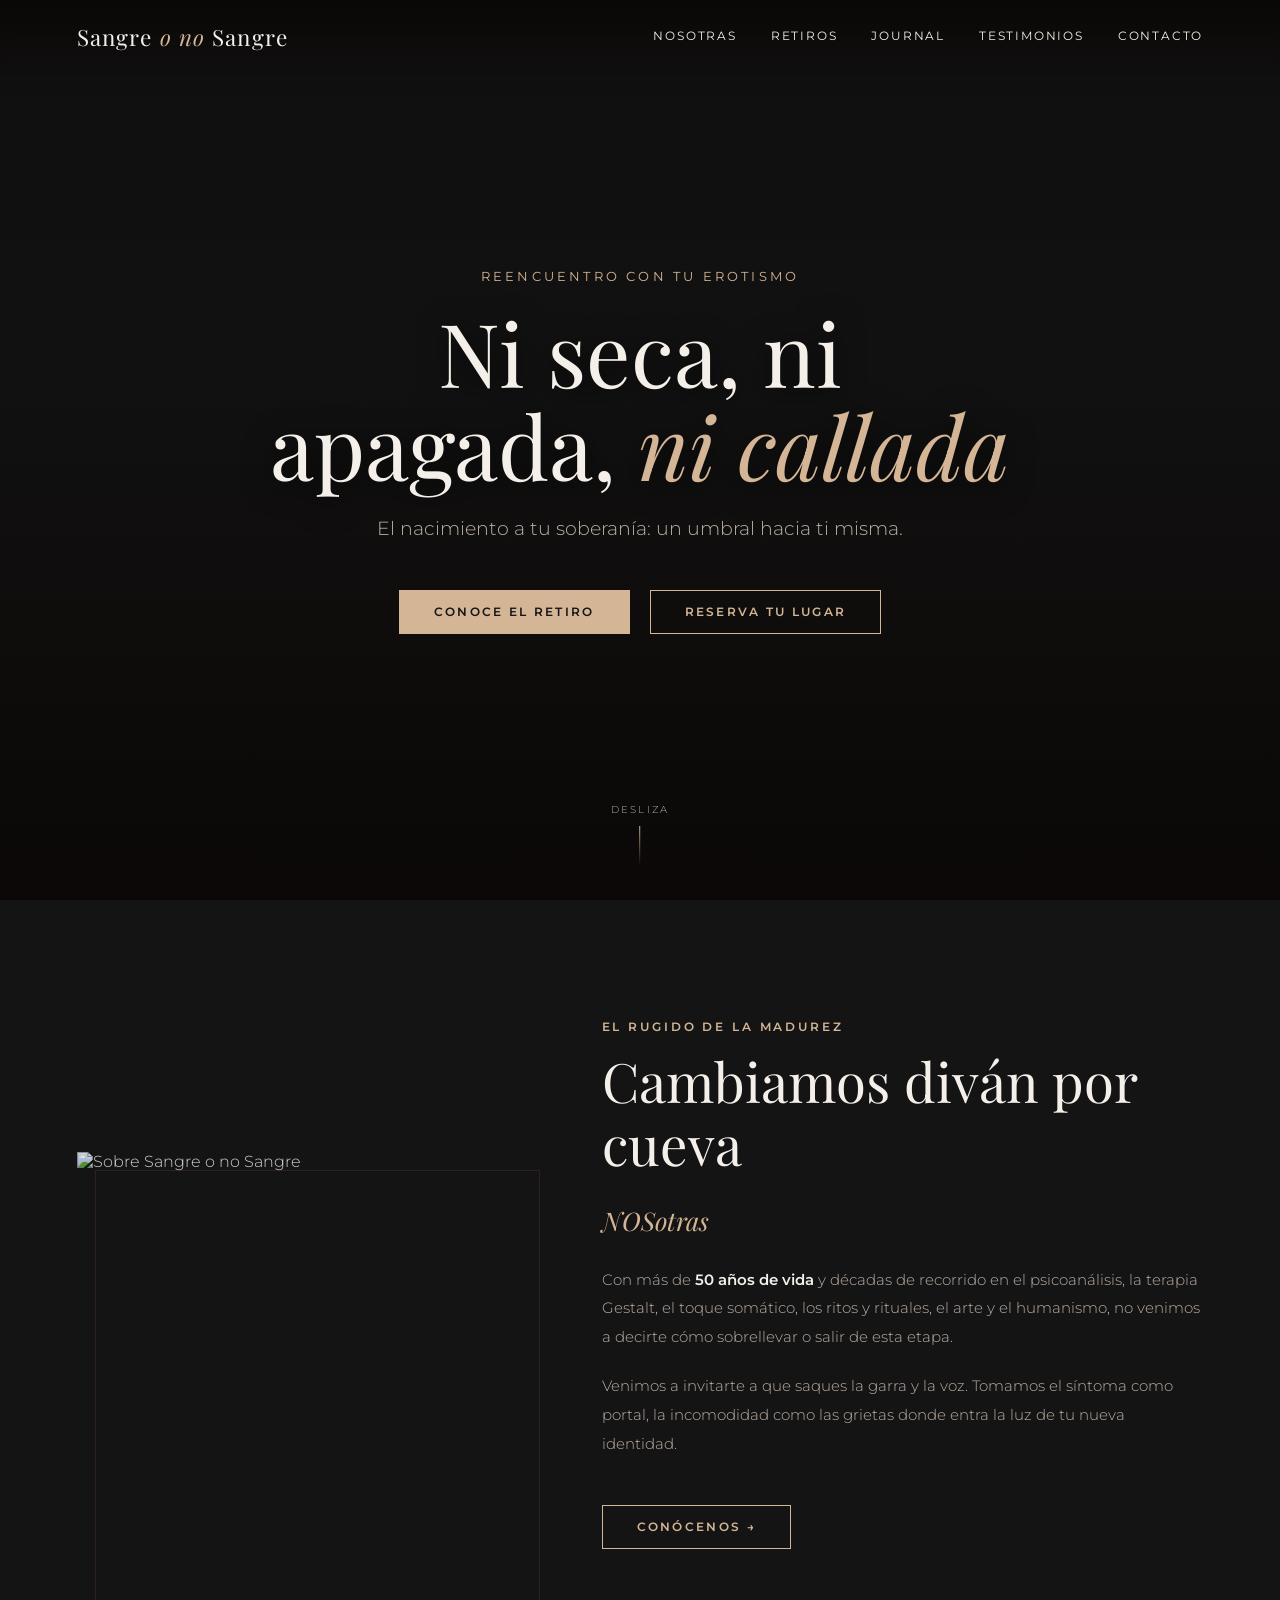
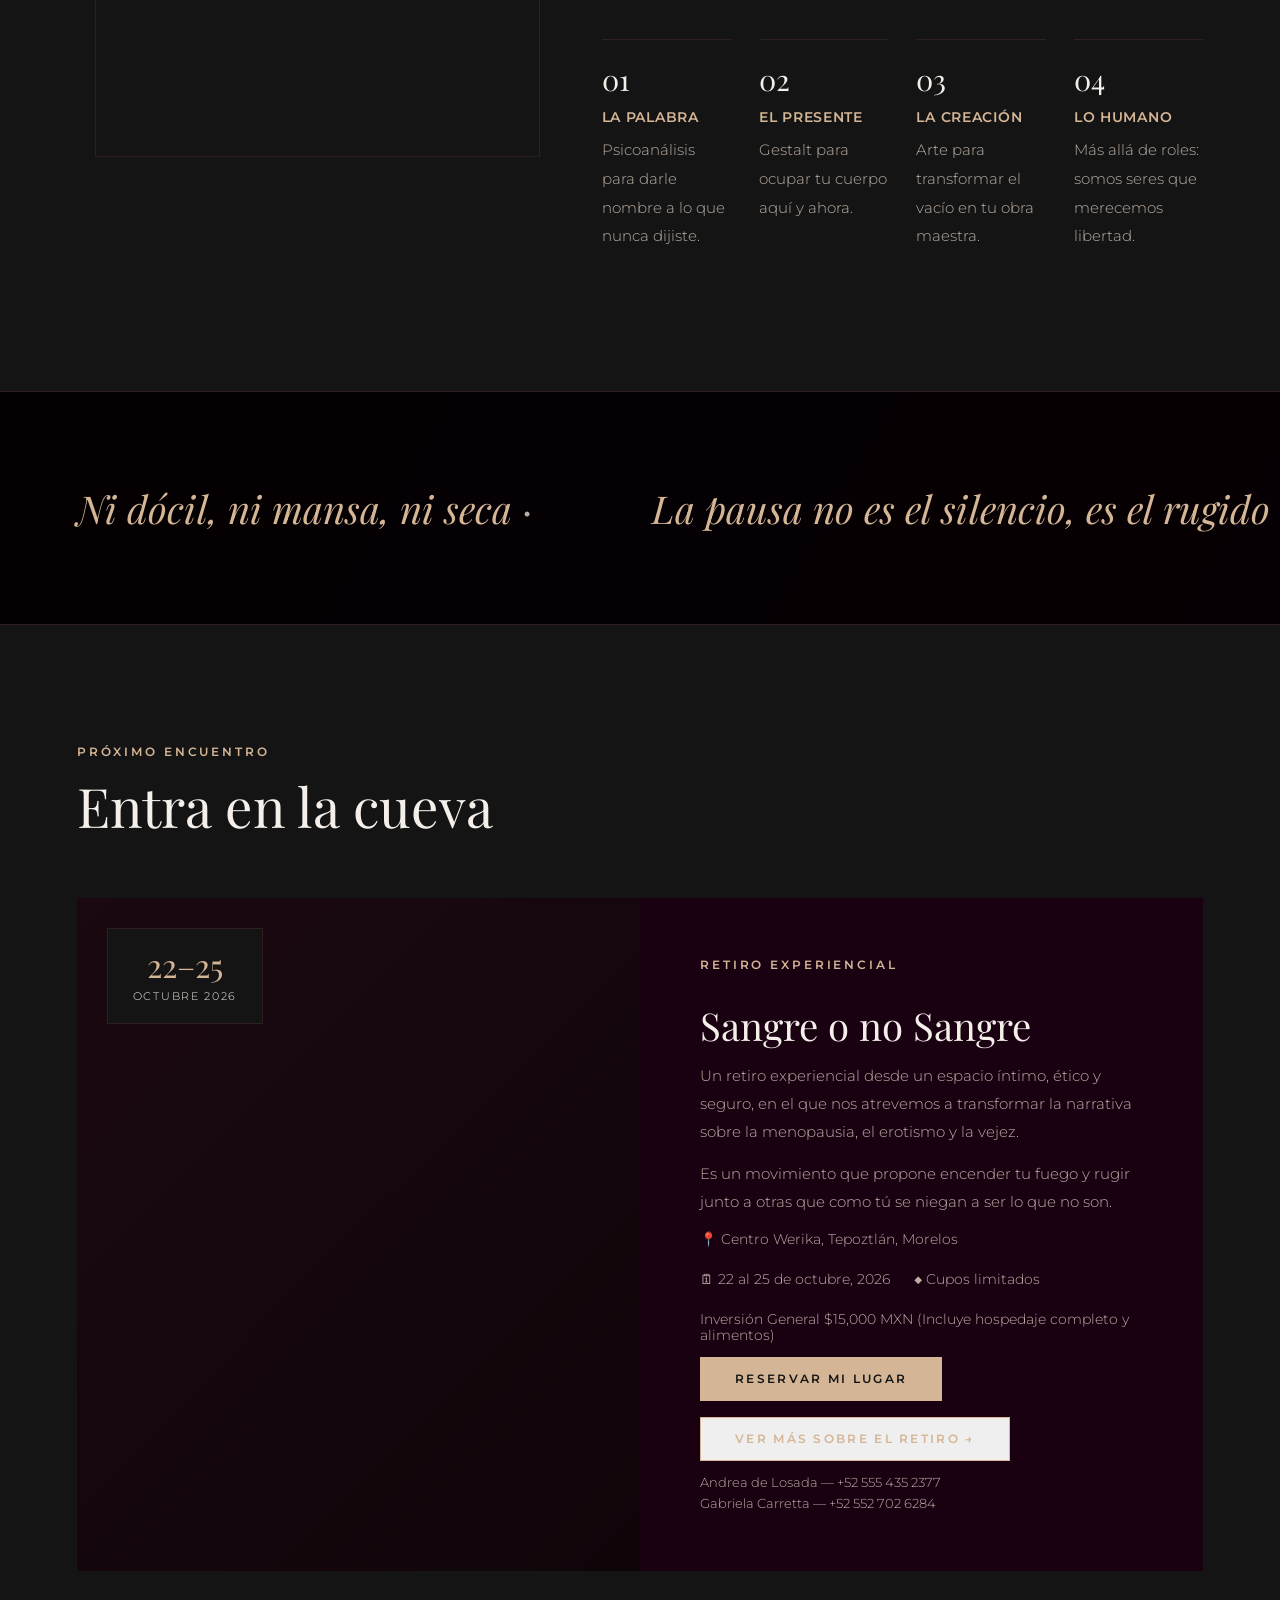
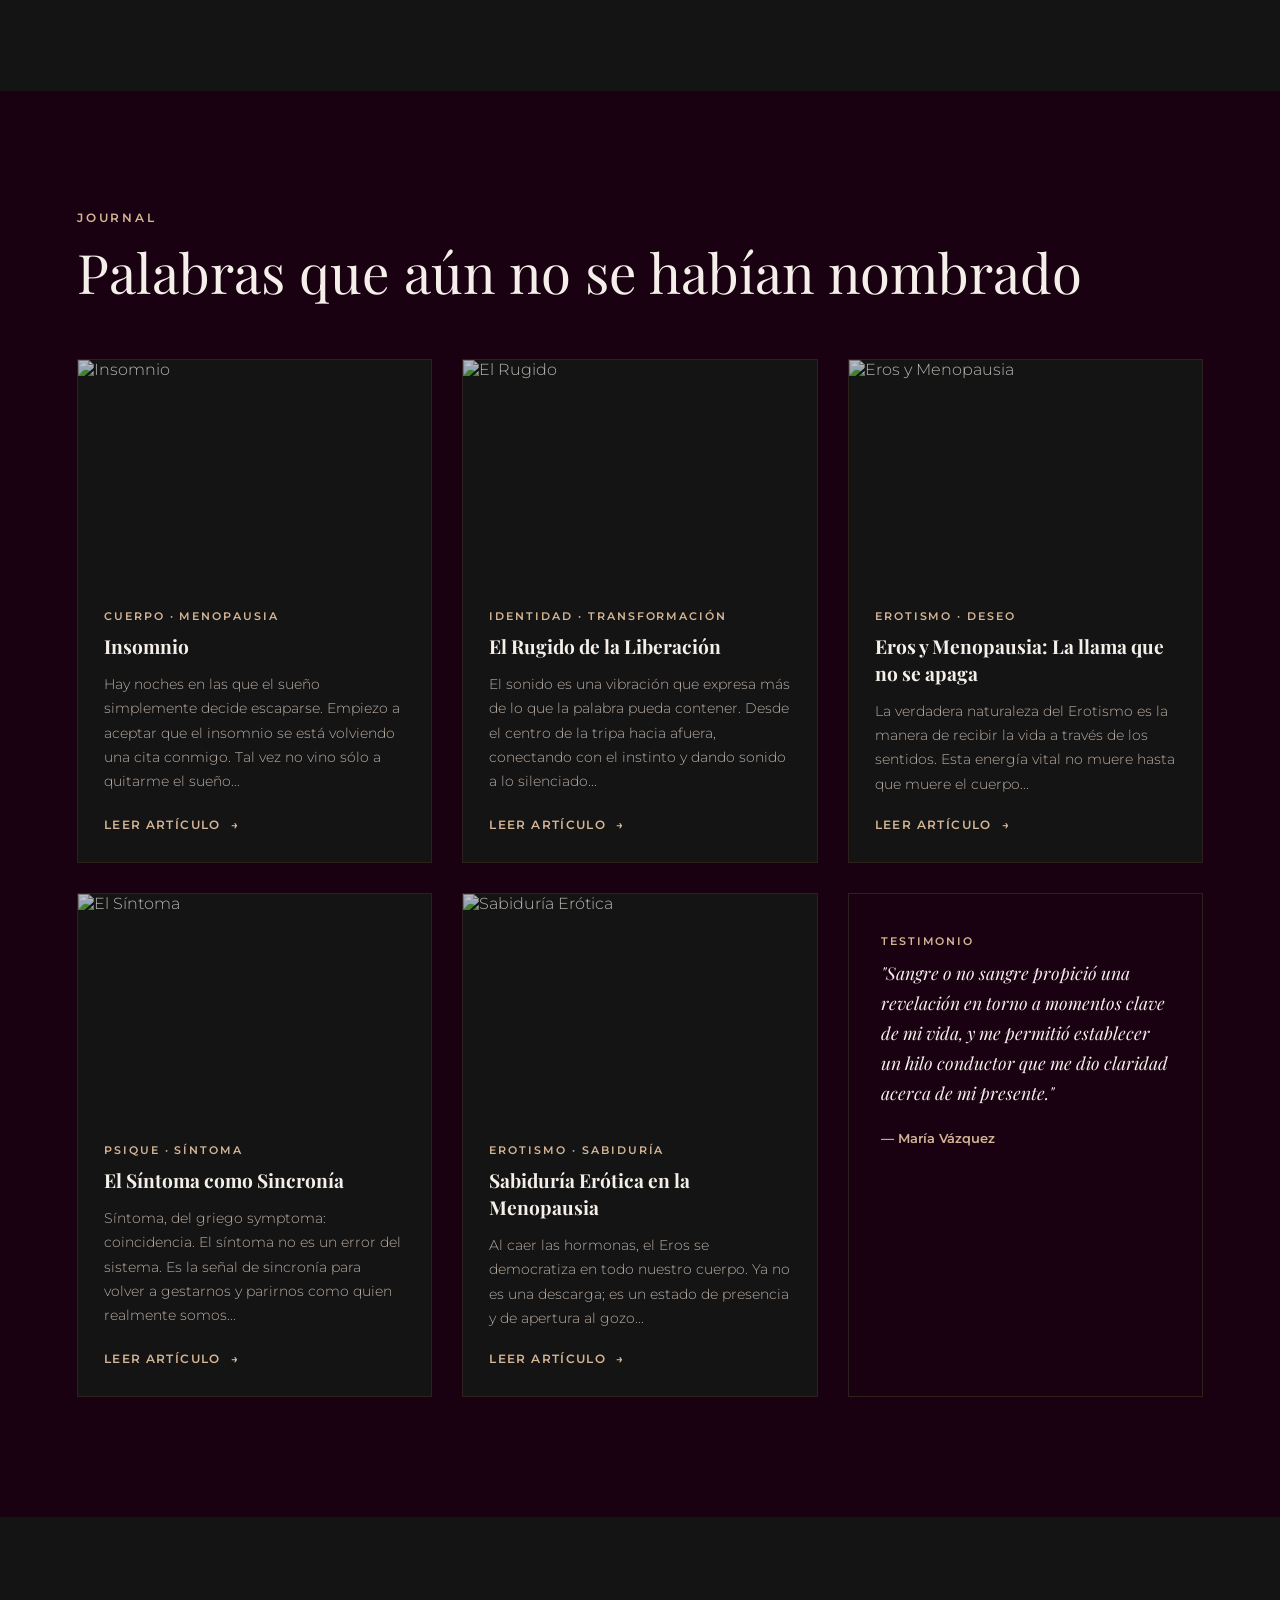
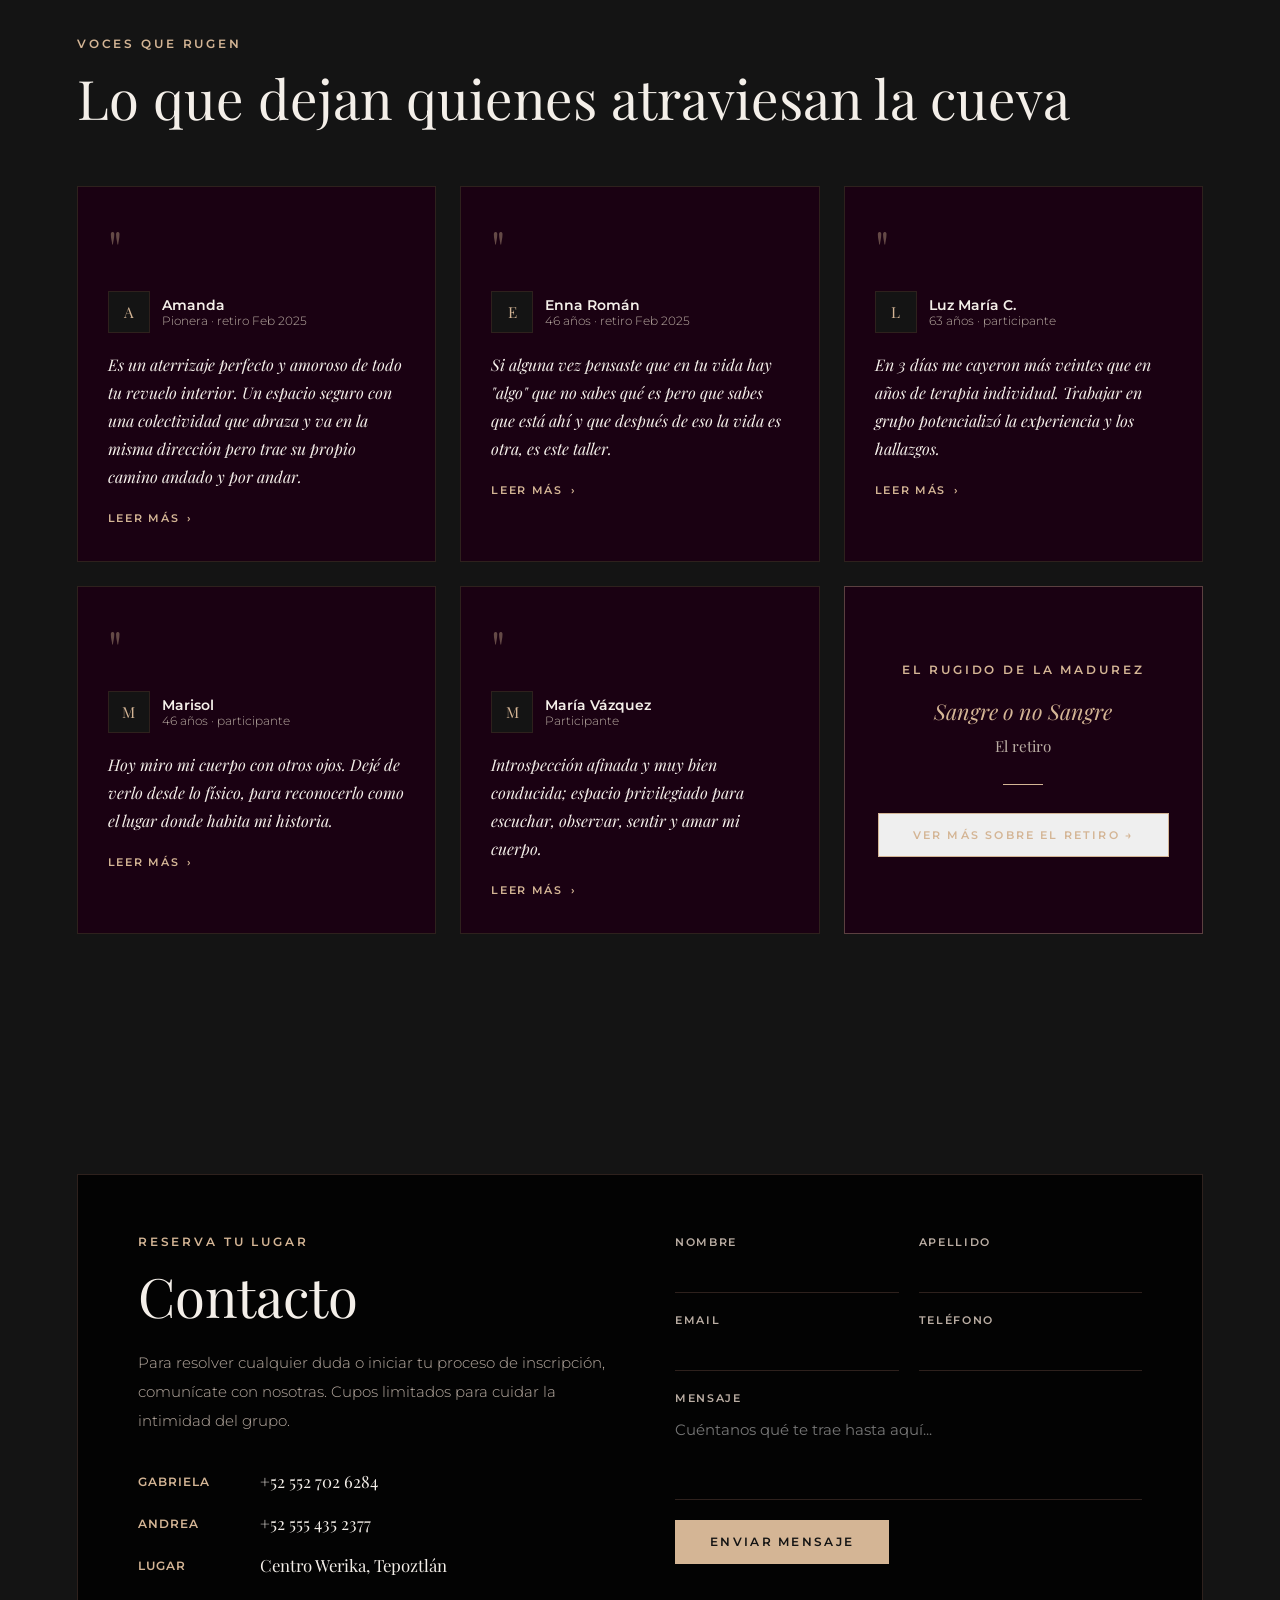
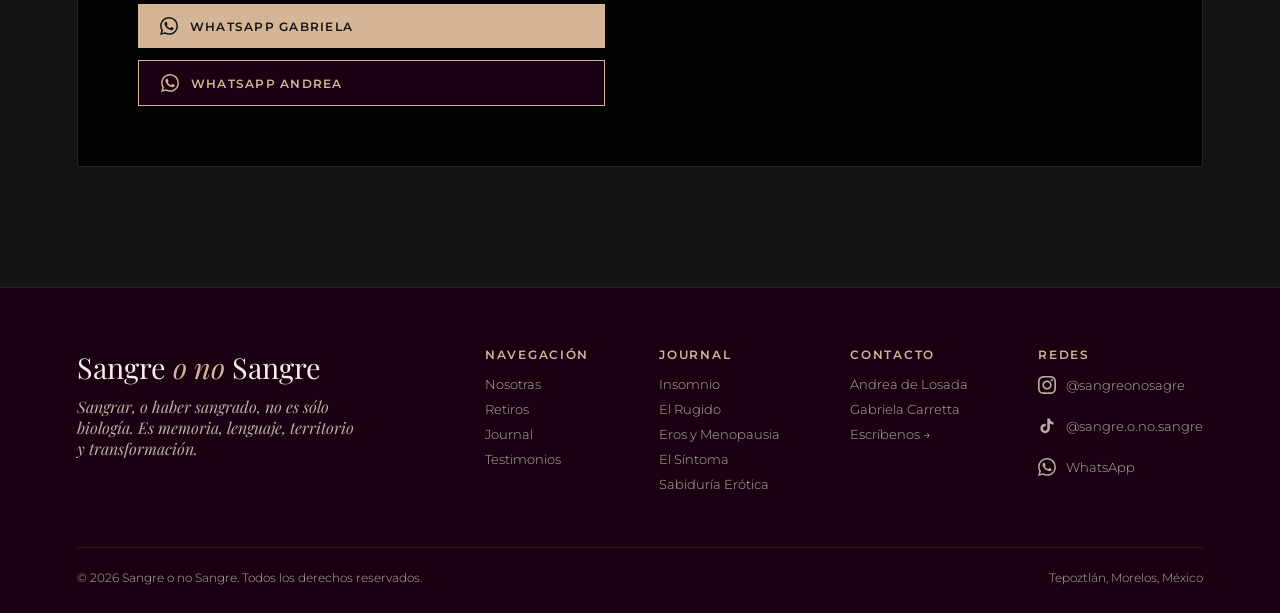
==== index.html @ 6cfe3f7a "Update index.html" ====
<!DOCTYPE html>
<html lang="es">
<head>
<meta charset="UTF-8">
<meta name="viewport" content="width=device-width, initial-scale=1.0">
<title>Sangre o no Sangre</title>
<style>
  @import url('https://fonts.googleapis.com/css2?family=Montserrat:ital,wght@0,300;0,400;0,600;1,400&family=Playfair+Display:ital,wght@0,400;0,600;1,400&display=swap');

  :root {
    --bg-main: #141414;
    --bg-alt: #1A0112;
    --text-main: #f4efe9;
    --text-muted: #bbaea4;
    --accent: #d4b595;
    --border: #2e211d;
  }
  *, *::before, *::after { margin:0; padding:0; box-sizing:border-box; }
  html { scroll-behavior:smooth; }
  body { background:var(--bg-main); color:var(--text-main); font-family:'Montserrat',sans-serif; font-weight:300; overflow-x:hidden; }
  h1,h2,h3,.serif { font-family:'Playfair Display',serif; font-weight:400; }
  .italic { font-style:italic; }
  a { text-decoration:none; color:inherit; }

  /* NAV */
  nav { position:fixed; top:0; left:0; right:0; z-index:1000; display:flex; justify-content:space-between; align-items:center; padding:22px 6%; background:linear-gradient(to bottom,rgba(10,7,6,.95),transparent); backdrop-filter:blur(4px); transition:background .3s; }
  nav.scrolled { background:rgba(10,7,6,.98); box-shadow:0 2px 20px rgba(0,0,0,.6); }
  .logo { font-family:'Playfair Display',serif; font-size:1.4rem; letter-spacing:.05em; color:var(--text-main); }
  .logo span { color:var(--accent); font-style:italic; }
  .nav-links { display:flex; gap:34px; font-size:.75rem; letter-spacing:.15em; text-transform:uppercase; font-weight:400; }
  .nav-links a { position:relative; padding-bottom:4px; transition:color .3s; }
  .nav-links a:hover { color:var(--accent); }
  .nav-links a::after { content:''; position:absolute; bottom:0; left:0; width:0; height:1px; background:var(--accent); transition:width .3s; }
  .nav-links a:hover::after { width:100%; }
  .nav-toggle { display:none; flex-direction:column; gap:5px; cursor:pointer; background:none; border:none; z-index:1001; }
  .nav-toggle span { width:26px; height:1.5px; background:var(--text-main); display:block; }
  .mob-menu { display:none; position:fixed; inset:0; background:var(--bg-main); z-index:999; flex-direction:column; align-items:center; justify-content:center; gap:36px; }
  .mob-menu.open { display:flex; }
  .mob-menu a { font-family:'Playfair Display',serif; font-size:1.8rem; }
  .mob-close { position:absolute; top:28px; right:6%; font-size:2rem; background:none; border:none; color:var(--text-main); cursor:pointer; }
  @media(max-width:860px){ .nav-links{display:none;} .nav-toggle{display:flex;} }

  /* BUTTONS */
  .btn { padding:14px 34px; font-size:.72rem; letter-spacing:.2em; text-transform:uppercase; font-weight:600; cursor:pointer; transition:all .3s; border:1px solid transparent; display:inline-block; font-family:'Montserrat',sans-serif; }
  .btn-primary { background:var(--accent); color:var(--bg-main); border-color:var(--accent); }
  .btn-primary:hover { background:var(--text-main); border-color:var(--text-main); transform:translateY(-2px); }
  .btn-outline { border-color:var(--accent); color:var(--accent); }
  .btn-outline:hover { background:var(--accent); color:var(--bg-main); }
  .btn-ghost { border-color:var(--border); color:var(--text-muted); font-size:.7rem; }
  .btn-ghost:hover { border-color:var(--accent); color:var(--accent); }

  /* REVEAL */
  .reveal { opacity:0; transform:translateY(36px); transition:opacity .9s ease,transform .9s ease; }
  .reveal.in-view { opacity:1; transform:translateY(0); }

  /* PAGE SWITCH */
  #page-nosotras,#page-blog-1,#page-blog-2,#page-blog-3,#page-blog-4,#page-blog-5 { display:none; }

  /* SECTION */
  section { padding:120px 6%; }
  .section-label { font-size:.72rem; letter-spacing:.25em; text-transform:uppercase; color:var(--accent); font-weight:600; margin-bottom:16px; display:block; }
  .section-title { font-family:'Playfair Display',serif; font-size:clamp(2rem,4.5vw,3.4rem); color:var(--text-main); line-height:1.15; }

  /* HERO */
  .hero { position:relative; min-height:100vh; display:flex; align-items:center; justify-content:center; text-align:center; overflow:hidden; }
  .hero-bg { position:absolute; inset:0; background-image:url('https://github.com/agarciadg/sangreonosangre/blob/main/14fd73dedf3fcb8218f7a174c61f16e4.jpg?raw=true'); background-size:cover; background-position:center 30%; filter:brightness(.6) contrast(1.1); transform:scale(1.05); animation:heroZoom 18s ease-in-out infinite alternate; }
  @keyframes heroZoom { from{transform:scale(1.05)} to{transform:scale(1.15)} }
  .hero-overlay { position:absolute; inset:0; background:linear-gradient(180deg,rgba(10,7,6,.4) 0%,rgba(10,7,6,.2) 40%,rgba(10,7,6,.95) 100%); }
  .hero-body { position:relative; z-index:2; padding:0 6%; max-width:900px; animation:fadeUp 1.4s ease both; }
  @keyframes fadeUp { from{opacity:0;transform:translateY(30px)} to{opacity:1;transform:translateY(0)} }
  .hero-eyebrow { font-size:.8rem; letter-spacing:.25em; text-transform:uppercase; color:var(--accent); margin-bottom:22px; display:inline-block; font-weight:400; }
  .hero h1 { font-family:'Playfair Display',serif; font-size:clamp(2.6rem,7vw,5.5rem); line-height:1.05; color:var(--text-main); text-shadow:0 4px 30px rgba(0,0,0,.8); }
  .hero h1 em { font-style:italic; color:var(--accent); }
  .hero-sub { font-size:clamp(1rem,2vw,1.2rem); color:var(--text-muted); margin-top:22px; max-width:640px; margin-left:auto; margin-right:auto; line-height:1.6; }
  .hero-cta { display:inline-flex; gap:20px; margin-top:46px; flex-wrap:wrap; justify-content:center; }
  .scroll-cue { position:absolute; bottom:34px; left:50%; transform:translateX(-50%); z-index:2; display:flex; flex-direction:column; align-items:center; gap:10px; font-size:.65rem; letter-spacing:.2em; color:var(--text-muted); text-transform:uppercase; }
  .scroll-line { width:1px; height:40px; background:linear-gradient(to bottom,var(--accent),transparent); animation:pulse 2s ease-in-out infinite; }
  @keyframes pulse { 0%,100%{opacity:.3} 50%{opacity:1} }

  /* SOBRE */
  .about { background:var(--bg-main); display:grid; grid-template-columns:.85fr 1.15fr; gap:80px; align-items:center; }
  .about-img-frame { position:relative; padding-bottom:18px; padding-right:18px; }
  .about-img-frame::before { content:''; position:absolute; inset:0; border:1px solid var(--border); margin:18px -18px -18px 18px; z-index:-1; }
  .about-img-wrap { position:relative; aspect-ratio:3/4; overflow:hidden; }
  .about-img-wrap img { width:100%; height:100%; object-fit:cover; filter:brightness(.85) contrast(1.05); transition:transform 1.2s,filter 1.2s; }
  .about-img-wrap:hover img { transform:scale(1.03); filter:brightness(1) contrast(1.1); }
  .about-text .script { font-family:'Playfair Display',serif; font-style:italic; font-size:1.6rem; color:var(--accent); line-height:1.5; margin-bottom:26px; }
  .about-text p { color:var(--text-muted); line-height:1.9; margin-bottom:20px; font-size:.95rem; }
  .about-text strong { color:var(--text-main); font-weight:600; }
  .pillars { display:grid; grid-template-columns:repeat(4,1fr); gap:28px; margin-top:50px; }
  .pillar { border-top:1px solid var(--border); padding-top:20px; }
  .pillar-num { font-family:'Playfair Display',serif; font-size:1.8rem; color:var(--text-main); display:block; margin-bottom:10px; }
  .pillar-title { font-size:.9rem; letter-spacing:.05em; color:var(--accent); margin-bottom:10px; font-weight:600; text-transform:uppercase; }
  .pillar-text { font-size:.85rem; color:var(--text-muted); line-height:1.7; }
  @media(max-width:900px){ .about{grid-template-columns:1fr;gap:50px;} .pillars{grid-template-columns:repeat(2,1fr);} }

  /* MARQUEE */
  .slogan-band { background:var(--bg-alt); background-image:linear-gradient(120deg,rgba(28,19,16,.95),rgba(28,19,16,.85)),url('https://github.com/agarciadg/sangreonosangre/blob/main/7.png?raw=true'); background-size:cover; background-blend-mode:multiply; background-position:center; padding:90px 6%; overflow:hidden; border-top:1px solid var(--border); border-bottom:1px solid var(--border); }
  .slogan-marquee { display:flex; white-space:nowrap; animation:marquee 32s linear infinite; font-family:'Playfair Display',serif; font-style:italic; font-size:clamp(1.5rem,3vw,2.5rem); color:var(--accent); }
  .slogan-marquee span { margin-right:60px; }
  .slogan-marquee .sep { color:var(--text-muted); font-style:normal; }
  @keyframes marquee { from{transform:translateX(0)} to{transform:translateX(-50%)} }

  /* RETIROS */
  .retiros { background:var(--bg-main); }
  .retiro-card { margin-top:60px; display:grid; grid-template-columns:1fr 1fr; background:var(--bg-alt); overflow:hidden; }
  .retiro-img { position:relative; min-height:480px; background-image:url('https://github.com/agarciadg/sangreonosangre/blob/main/retiro-img.png?raw=true'); background-size:cover; background-position:center; }
  .retiro-img::after { content:''; position:absolute; inset:0; background:linear-gradient(135deg,rgba(28,19,16,.4),rgba(10,7,6,.7)); }
  .retiro-badge { position:absolute; top:30px; left:30px; background:var(--bg-main); padding:20px 25px; text-align:center; z-index:2; border:1px solid var(--border); }
  .retiro-badge .day { font-family:'Playfair Display',serif; font-size:2rem; color:var(--accent); line-height:1; }
  .retiro-badge .month { font-size:.7rem; letter-spacing:.15em; text-transform:uppercase; margin-top:8px; }
  .retiro-info { padding:60px; display:flex; flex-direction:column; justify-content:center; gap:14px; }
  .retiro-info h3 { font-family:'Playfair Display',serif; font-size:clamp(1.8rem,3vw,2.8rem); color:var(--text-main); line-height:1.2; }
  .retiro-info p { color:var(--text-muted); line-height:1.85; font-size:.95rem; }
  .retiro-meta { display:flex; flex-wrap:wrap; gap:24px; font-size:.85rem; color:var(--text-muted); }
  .retiro-meta span { display:flex; align-items:center; gap:8px; }
  .contacts-mini { font-size:.8rem; color:var(--text-muted); display:flex; flex-direction:column; gap:6px; }
  @media(max-width:950px){ .retiro-card{grid-template-columns:1fr;} .retiro-img{min-height:300px;} .retiro-info{padding:36px 28px;} }

  /* BLOG */
  .blog { background:var(--bg-alt); }
  .blog-grid { display:grid; grid-template-columns:repeat(3,1fr); gap:30px; margin-top:56px; }
  .blog-card { background:var(--bg-main); border:1px solid var(--border); display:flex; flex-direction:column; }
  .blog-thumb { aspect-ratio:16/10; overflow:hidden; }
  .blog-thumb img { width:100%; height:100%; object-fit:cover; filter:brightness(.75); transition:transform .8s,filter .8s; }
  .blog-card:hover .blog-thumb img { transform:scale(1.05); filter:brightness(.95); }
  .blog-body { padding:28px 26px 30px; display:flex; flex-direction:column; flex:1; }
  .blog-tag { font-size:.68rem; letter-spacing:.18em; text-transform:uppercase; color:var(--accent); font-weight:600; margin-bottom:10px; display:block; }
  .blog-body h4 { font-family:'Playfair Display',serif; font-size:1.2rem; color:var(--text-main); line-height:1.4; margin-bottom:12px; }
  .blog-excerpt { font-size:.87rem; color:var(--text-muted); line-height:1.75; flex:1; }
  .blog-read { display:inline-flex; align-items:center; gap:10px; margin-top:22px; font-size:.72rem; letter-spacing:.12em; text-transform:uppercase; font-weight:600; color:var(--accent); cursor:pointer; background:none; border:none; font-family:'Montserrat',sans-serif; padding:0; }
  .blog-read .arr { transition:transform .3s; }
  .blog-card:hover .arr { transform:translateX(5px); }
  @media(max-width:1000px){ .blog-grid{grid-template-columns:repeat(2,1fr);} }
  @media(max-width:640px){ .blog-grid{grid-template-columns:1fr;} }

  /* TESTIMONIOS */
  .testimonios { background:var(--bg-main); }
  .test-grid { display:grid; grid-template-columns:repeat(3,1fr); gap:24px; margin-top:56px; }
  .test-card { background:var(--bg-alt); border:1px solid var(--border); padding:36px 30px; display:flex; flex-direction:column; }
  .test-q { font-family:'Playfair Display',serif; font-size:3rem; color:var(--accent); opacity:.4; line-height:1; }
  .test-author { display:flex; align-items:center; gap:12px; margin:20px 0 18px; }
  .test-av { width:42px; height:42px; background:var(--bg-main); border:1px solid var(--border); display:flex; align-items:center; justify-content:center; font-family:'Playfair Display',serif; color:var(--accent); font-size:.95rem; flex-shrink:0; }
  .test-name { font-size:.9rem; color:var(--text-main); font-weight:600; }
  .test-role { font-size:.72rem; color:var(--text-muted); }
  .test-body { flex:1; display:flex; flex-direction:column; }
  .test-preview { font-family:'Playfair Display',serif; font-style:italic; font-size:1rem; color:var(--text-main); line-height:1.75; }
  .test-full { display:none; margin-top:14px; }
  .test-full .test-section { margin-bottom:20px; }
  .test-full .test-section-q { font-size:.68rem; letter-spacing:.15em; text-transform:uppercase; color:var(--accent); font-weight:600; display:block; margin-bottom:6px; }
  .test-full .test-section-a { font-size:.9rem; color:var(--text-muted); line-height:1.8; }
  .test-full .test-section-a em { color:var(--text-main); font-style:italic; font-family:'Playfair Display',serif; }
  .test-expand { background:none; border:none; color:var(--accent); font-size:.7rem; letter-spacing:.15em; text-transform:uppercase; font-weight:600; cursor:pointer; font-family:'Montserrat',sans-serif; display:flex; align-items:center; gap:8px; margin-top:20px; padding:0; transition:color .3s; }
  .test-expand:hover { color:var(--text-main); }
  .test-expand .arr { transition:transform .3s; display:inline-block; }
  .test-expand.open .arr { transform:rotate(90deg); }
  @media(max-width:1000px){ .test-grid{grid-template-columns:repeat(2,1fr);} }
  @media(max-width:640px){ .test-grid{grid-template-columns:1fr;} }

  /* CONTACTO */
  .contact { background:var(--bg-main); }
  .contact-wrap { display:grid; grid-template-columns:1fr 1fr; gap:70px; align-items:start; background:rgba(0,0,0,.85); padding:60px; border:1px solid var(--border); }
  .contact-info p { color:var(--text-muted); line-height:1.9; margin:22px 0 34px; font-size:.95rem; }
  .contact-datos { display:flex; flex-direction:column; gap:20px; }
  .dato { display:flex; align-items:center; gap:12px; }
  .dato-label { color:var(--accent); font-size:.75rem; letter-spacing:.08em; text-transform:uppercase; font-weight:600; min-width:110px; }
  .dato-val { color:var(--text-main); font-family:'Playfair Display',serif; font-size:1.05rem; }
  .cf { display:flex; flex-direction:column; gap:20px; }
  .cf-row { display:grid; grid-template-columns:1fr 1fr; gap:20px; }
  .cf-field { display:flex; flex-direction:column; gap:7px; }
  .cf-field label { font-size:.7rem; letter-spacing:.15em; text-transform:uppercase; color:var(--text-muted); font-weight:600; }
  .cf-field input,.cf-field textarea { background:transparent; border:none; border-bottom:1px solid var(--border); color:var(--text-main); font-family:'Montserrat',sans-serif; font-size:.92rem; padding:9px 0; outline:none; transition:border-color .3s; }
  .cf-field input:focus,.cf-field textarea:focus { border-color:var(--accent); }
  .cf-field textarea { resize:none; height:88px; }
  .cf-ok { display:none; font-family:'Playfair Display',serif; font-style:italic; font-size:1.05rem; color:var(--accent); margin-top:10px; }
  @media(max-width:860px){ .contact-wrap{grid-template-columns:1fr;gap:48px;padding:36px 24px;} .cf-row{grid-template-columns:1fr;} }

  /* FOOTER */
  footer { background:var(--bg-alt); padding:60px 6% 28px; border-top:1px solid var(--border); }
  .footer-top { display:flex; justify-content:space-between; align-items:flex-start; flex-wrap:wrap; gap:40px; }
  .footer-logo { font-family:'Playfair Display',serif; font-size:1.8rem; color:var(--text-main); }
  .footer-logo span { color:var(--accent); font-style:italic; }
  .footer-tag { font-family:'Playfair Display',serif; font-style:italic; color:var(--text-muted); margin-top:10px; max-width:280px; font-size:1rem; }
  .footer-cols { display:flex; gap:70px; flex-wrap:wrap; }
  .footer-col h5 { font-size:.72rem; letter-spacing:.15em; text-transform:uppercase; color:var(--accent); margin-bottom:14px; font-weight:600; }
  .footer-col a,.footer-col p { display:block; color:var(--text-muted); font-size:.84rem; margin-bottom:9px; transition:color .3s; cursor:pointer; }
  .footer-col a:hover,.footer-col p:hover { color:var(--text-main); }
  .footer-bottom { margin-top:46px; padding-top:22px; border-top:1px solid var(--border); display:flex; justify-content:space-between; flex-wrap:wrap; gap:10px; font-size:.76rem; color:var(--text-muted); }

  /* NOSOTRAS */
  .nos-hero { position:relative; height:55vh; min-height:360px; overflow:hidden; display:flex; align-items:flex-end; }
  .nos-hero-bg { position:absolute; inset:0; background-image:url('https://github.com/agarciadg/sangreonosangre/blob/main/7.png?raw=true'); background-size:cover; background-position:center; filter:brightness(.4); }
  .nos-hero-ov { position:absolute; inset:0; background:linear-gradient(to bottom,rgba(10,7,6,.2),rgba(10,7,6,.92)); }
  .nos-hero-body { position:relative; z-index:2; padding:0 6% 56px; }
  .back-btn { background:none; border:none; color:var(--accent); font-size:.72rem; letter-spacing:.15em; text-transform:uppercase; cursor:pointer; margin-bottom:22px; display:flex; align-items:center; gap:10px; font-family:'Montserrat',sans-serif; font-weight:600; }
  .back-btn:hover { color:var(--text-main); }
  .bio-section { padding:90px 6%; }
  .bio-section:not(:last-of-type) { border-bottom:1px solid var(--border); }
  .bio-grid-l { display:grid; grid-template-columns:.8fr 1.2fr; gap:72px; align-items:start; }
  .bio-grid-r { display:grid; grid-template-columns:1.2fr .8fr; gap:72px; align-items:start; }
  .bio-img-outer { position:relative; }
  .bio-img-inner { position:relative; aspect-ratio:3/4; overflow:hidden; }
  .bio-img-inner img { width:100%; height:100%; object-fit:cover; filter:brightness(.85) contrast(1.05); transition:transform 1s; }
  .bio-img-outer:hover img { transform:scale(1.04); }
  .bio-caption { position:absolute; bottom:0; left:0; right:0; background:linear-gradient(transparent,rgba(10,7,6,.88)); padding:28px 22px 20px; font-family:'Playfair Display',serif; font-style:italic; font-size:.95rem; color:var(--accent); }
  .bio-frame-l::before { content:''; position:absolute; inset:0; border:1px solid var(--border); margin:18px -18px -18px 18px; z-index:-1; }
  .bio-frame-r::before { content:''; position:absolute; inset:0; border:1px solid var(--border); margin:18px 18px -18px -18px; z-index:-1; }
  .bio-role { font-size:.7rem; letter-spacing:.22em; text-transform:uppercase; color:var(--accent); display:block; margin-bottom:14px; font-weight:600; }
  .bio-name { font-family:'Playfair Display',serif; font-size:clamp(1.8rem,3.5vw,2.8rem); color:var(--text-main); line-height:1.1; }
  .bio-name-i { font-family:'Playfair Display',serif; font-size:clamp(1.8rem,3.5vw,2.8rem); color:var(--accent); font-style:italic; margin-bottom:28px; }
  .bio-intro { font-family:'Playfair Display',serif; font-style:italic; font-size:1.12rem; color:var(--accent); line-height:1.7; margin-bottom:24px; }
  .bio-p { color:var(--text-muted); line-height:1.9; font-size:.93rem; margin-bottom:15px; }
  .bio-p strong { color:var(--text-main); font-weight:600; }
  .bio-quote { border-left:2px solid var(--accent); padding-left:22px; margin:22px 0 24px; }
  .bio-quote p { font-family:'Playfair Display',serif; font-style:italic; font-size:1.05rem; color:var(--text-main); line-height:1.7; }
  .bio-tags { display:flex; flex-wrap:wrap; gap:10px; margin-top:16px; }
  .bio-tag { border:1px solid var(--border); color:var(--accent); font-size:.66rem; letter-spacing:.1em; text-transform:uppercase; padding:7px 13px; font-weight:600; }
  .nos-cta { text-align:center; padding:80px 6% 100px; }
  .nos-cta p { font-family:'Playfair Display',serif; font-style:italic; font-size:1.3rem; color:var(--text-muted); max-width:540px; margin:0 auto 32px; line-height:1.7; }
  @media(max-width:900px){ .bio-grid-l,.bio-grid-r{grid-template-columns:1fr;} .bio-grid-r .bio-img-outer{order:-1;} }

  /* ARTÍCULOS */
  .art-hero { position:relative; height:60vh; min-height:380px; overflow:hidden; display:flex; align-items:flex-end; }
  .art-hero-bg { position:absolute; inset:0; background-size:cover; background-position:center; filter:brightness(.35) contrast(1.1); }
  .art-hero-ov { position:absolute; inset:0; background:linear-gradient(to bottom,rgba(10,7,6,.1),rgba(10,7,6,.95)); }
  .art-hero-body { position:relative; z-index:2; padding:0 8% 60px; max-width:900px; }
  .art-tag { font-size:.7rem; letter-spacing:.22em; text-transform:uppercase; color:var(--accent); font-weight:600; display:block; margin-bottom:14px; }
  .art-title { font-family:'Playfair Display',serif; font-size:clamp(2rem,5vw,3.8rem); color:var(--text-main); line-height:1.1; font-weight:400; }
  .art-subtitle { font-family:'Playfair Display',serif; font-style:italic; font-size:clamp(1rem,2vw,1.3rem); color:var(--accent); margin-top:14px; }
  .art-body { max-width:780px; margin:0 auto; padding:80px 6%; }
  .art-body p { color:var(--text-muted); line-height:2; font-size:1.02rem; margin-bottom:26px; }
  .art-body p strong { color:var(--text-main); font-weight:600; }
  .art-body h3 { font-family:'Playfair Display',serif; font-size:1.5rem; color:var(--accent); margin:46px 0 18px; font-weight:400; }
  .art-body blockquote { border-left:2px solid var(--accent); padding-left:26px; margin:36px 0; }
  .art-body blockquote p { font-family:'Playfair Display',serif; font-style:italic; font-size:1.15rem; color:var(--text-main); line-height:1.7; margin:0; }
  .art-body ul { list-style:none; margin:24px 0 32px; display:flex; flex-direction:column; gap:14px; }
  .art-body ul li { color:var(--text-muted); font-size:.97rem; line-height:1.8; padding-left:22px; position:relative; }
  .art-body ul li::before { content:'·'; position:absolute; left:0; color:var(--accent); font-size:1.4rem; line-height:1.2; }
  .art-divider { width:60px; height:1px; background:var(--accent); margin:50px auto; }
  .art-nav { display:flex; justify-content:space-between; align-items:center; flex-wrap:wrap; gap:20px; padding:40px 6%; border-top:1px solid var(--border); margin-top:20px; }
  .art-nav-label { font-size:.68rem; letter-spacing:.15em; text-transform:uppercase; color:var(--text-muted); display:block; margin-bottom:6px; }
  .art-nav-title { font-family:'Playfair Display',serif; font-size:1rem; color:var(--accent); cursor:pointer; }
  .art-nav-title:hover { color:var(--text-main); }

  /* POPUP RETIRO */
  .popup-overlay { display:none; position:fixed; inset:0; background:rgba(0,0,0,.88); z-index:2000; align-items:center; justify-content:center; padding:20px; }
  .popup-box { background:var(--bg-alt); border:1px solid var(--border); max-width:720px; width:100%; max-height:90vh; overflow-y:auto; position:relative; }
  .popup-close { position:absolute; top:18px; right:22px; background:none; border:none; color:var(--text-muted); font-size:1.8rem; cursor:pointer; z-index:10; line-height:1; font-family:'Montserrat',sans-serif; }
  .popup-close:hover { color:var(--text-main); }
  .popup-header { padding:50px 50px 0; }
  .popup-header h2 { font-family:'Playfair Display',serif; font-size:clamp(1.8rem,3vw,2.6rem); color:var(--text-main); line-height:1.2; font-weight:400; margin-top:10px; }
  .popup-header .sub { font-family:'Playfair Display',serif; font-style:italic; font-size:1.05rem; color:var(--accent); margin-top:10px; }
  .popup-body { padding:36px 50px 50px; }
  .popup-body p { color:var(--text-muted); line-height:1.85; font-size:.93rem; margin-bottom:16px; }
  .popup-body strong { color:var(--text-main); font-weight:600; }
  .popup-meta { display:flex; flex-direction:column; gap:12px; margin:28px 0; border-top:1px solid var(--border); border-bottom:1px solid var(--border); padding:22px 0; }
  .popup-meta-item { display:flex; gap:14px; font-size:.88rem; }
  .pm-label { color:var(--accent); font-weight:600; font-size:.72rem; letter-spacing:.1em; text-transform:uppercase; min-width:90px; }
  .pm-val { color:var(--text-main); line-height:1.6; }
  .popup-actions { display:flex; gap:16px; flex-wrap:wrap; margin-top:28px; align-items:center; }
  .popup-pdf { display:inline-flex; align-items:center; gap:10px; border:1px solid var(--border); color:var(--text-muted); padding:13px 22px; font-size:.7rem; letter-spacing:.12em; text-transform:uppercase; font-weight:600; transition:all .3s; font-family:'Montserrat',sans-serif; }
  .popup-pdf:hover { border-color:var(--accent); color:var(--accent); }
  @media(max-width:640px){ .popup-header,.popup-body{padding-left:24px;padding-right:24px;} .popup-header{padding-top:36px;} }
</style>
</head>
<body>

<!-- NAV -->
<nav id="navbar">
  <div class="logo" onclick="showPage('main',null)" style="cursor:pointer">Sangre <span>o no</span> Sangre</div>
  <div class="nav-links">
    <a href="#" onclick="showPage('nosotras',null);return false;">Nosotras</a>
    <a href="#" onclick="showPage('main','retiros');return false;">Retiros</a>
    <a href="#" onclick="showPage('main','blog');return false;">Journal</a>
    <a href="#" onclick="showPage('main','testimonios');return false;">Testimonios</a>
    <a href="#" onclick="showPage('main','contacto');return false;">Contacto</a>
  </div>
  <button class="nav-toggle" id="navToggle"><span></span><span></span><span></span></button>
</nav>
<div class="mob-menu" id="mobMenu">
  <button class="mob-close" id="mobClose">&times;</button>
  <a href="#" onclick="showPage('nosotras',null);closeMob();return false;">Nosotras</a>
  <a href="#" onclick="showPage('main','retiros');closeMob();return false;">Retiros</a>
  <a href="#" onclick="showPage('main','blog');closeMob();return false;">Journal</a>
  <a href="#" onclick="showPage('main','testimonios');closeMob();return false;">Testimonios</a>
  <a href="#" onclick="showPage('main','contacto');closeMob();return false;">Contacto</a>
</div>

<!-- POPUP RETIRO -->
<div class="popup-overlay" id="popupRetiro" onclick="if(event.target===this)closePopup()">
  <div class="popup-box">
    <button class="popup-close" onclick="closePopup()">&times;</button>
    <div class="popup-header">
      <span class="section-label">Retiro experiencial · Octubre 2026</span>
      <h2>El Rugido de la Madurez</h2>
      <p class="sub">Sangre o no Sangre — Un umbral hacia ti misma</p>
    </div>
    <div class="popup-body">
      <p>Un retiro experiencial desde un espacio íntimo, ético y seguro, en el que nos atrevemos a transformar la narrativa sobre la menopausia, el erotismo y la vejez.</p>
      <p>Acompañadas por otras mujeres atravesaremos el duelo de ciertas versiones de nosotras mismas para reencontrarnos con un erotismo menos complaciente, más instintivo y salvaje.</p>
      <p>Desde la palabra, el cuerpo y lo transpersonal, honraremos el camino de las etapas que nos marcaron, asumiendo el cambio biológico como un aliado de nuestra fuerza, autenticidad y soberanía.</p>
      <p><strong>No es un retiro de descanso.</strong> Es un espacio para bailar e integrar tu sombra, encender tu fuego y rugir junto a otras que, como tú, se niegan a ser lo que no son.</p>
      <div class="popup-meta">
        <div class="popup-meta-item"><span class="pm-label">Fechas</span><span class="pm-val">22 al 25 de octubre, 2026</span></div>
        <div class="popup-meta-item"><span class="pm-label">Lugar</span><span class="pm-val">Centro Werika, Tepoztlán, Morelos</span></div>
        <div class="popup-meta-item"><span class="pm-label">Inversión</span><span class="pm-val">$15,000 MXN — incluye hospedaje completo y alimentos</span></div>
        <div class="popup-meta-item"><span class="pm-label">Cupos</span><span class="pm-val">Limitados — para cuidar la intimidad del grupo</span></div>
        <div class="popup-meta-item"><span class="pm-label">Contacto</span><span class="pm-val">Andrea de Losada — +52 555 435 2377<br>Gabriela Carretta — +52 552 702 6284</span></div>
      </div>
      <div class="popup-actions">
        <a href="#" onclick="closePopup();showPage('main','contacto');return false;" class="btn btn-primary">Reservar mi lugar</a>
        <a href="https://github.com/agarciadg/sangreonosangre/blob/main/EL%20RUGIDO%20DE%20LA%20MADUREZ.pdf?raw=true" target="_blank" class="popup-pdf">⬇ Descargar programa (PDF)</a>
      </div>
    </div>
  </div>
</div>

<!-- ============================================================ PÁGINA PRINCIPAL ============================================================ -->
<div id="page-main">

<header class="hero">
  <div class="hero-bg"></div>
  <div class="hero-overlay"></div>
  <div class="hero-body">
    <span class="hero-eyebrow">Reencuentro con tu erotismo</span>
    <h1>Ni seca, ni apagada, <em>ni callada</em></h1>
    <p class="hero-sub">El nacimiento a tu soberanía: un umbral hacia ti misma.</p>
    <div class="hero-cta">
      <a href="#" onclick="showPage('main','retiros');return false;" class="btn btn-primary">Conoce el retiro</a>
      <a href="#" onclick="showPage('main','contacto');return false;" class="btn btn-outline">Reserva tu lugar</a>
    </div>
  </div>
  <div class="scroll-cue"><span>Desliza</span><div class="scroll-line"></div></div>
</header>

<section id="sobre" class="about">
  <div class="about-img-frame reveal">
    <div class="about-img-wrap">
      <img src="https://github.com/agarciadg/sangreonosangre/blob/main/7.png?raw=true" alt="Sobre Sangre o no Sangre">
    </div>
  </div>
  <div class="about-text reveal">
    <span class="section-label">El rugido de la madurez</span>
    <h2 class="section-title" style="margin-bottom:26px;">Cambiamos diván por cueva</h2>
    <p class="script">NOSotras</p>
    <p>Con más de <strong>50 años de vida</strong> y décadas de recorrido en el psicoanálisis, la terapia Gestalt, el toque somático, los ritos y rituales, el arte y el humanismo, no venimos a decirte cómo sobrellevar o salir de esta etapa.</p>
    <p>Venimos a invitarte a que saques la garra y la voz. Tomamos el síntoma como portal, la incomodidad como las grietas donde entra la luz de tu nueva identidad.</p>
    <a href="#" onclick="showPage('nosotras',null);return false;" class="btn btn-outline" style="margin-top:26px;margin-bottom:40px;">Conócenos →</a>
    <div class="pillars">
      <div class="pillar"><span class="pillar-num">01</span><div class="pillar-title">La palabra</div><p class="pillar-text">Psicoanálisis para darle nombre a lo que nunca dijiste.</p></div>
      <div class="pillar"><span class="pillar-num">02</span><div class="pillar-title">El presente</div><p class="pillar-text">Gestalt para ocupar tu cuerpo aquí y ahora.</p></div>
      <div class="pillar"><span class="pillar-num">03</span><div class="pillar-title">La creación</div><p class="pillar-text">Arte para transformar el vacío en tu obra maestra.</p></div>
      <div class="pillar"><span class="pillar-num">04</span><div class="pillar-title">Lo humano</div><p class="pillar-text">Más allá de roles: somos seres que merecemos libertad.</p></div>
    </div>
  </div>
</section>

<div class="slogan-band">
  <div class="slogan-marquee">
    <span>Ni dócil, ni mansa, ni seca <span class="sep">·</span></span>
    <span>La pausa no es el silencio, es el rugido <span class="sep">·</span></span>
    <span>Volviendo al barro y reclamando el fuego <span class="sep">·</span></span>
    <span>El erotismo de volver a habitarte <span class="sep">·</span></span>
    <span>Quemando el guion que tú no escribiste <span class="sep">·</span></span>
    <span>Sensualidad sin reglas <span class="sep">·</span></span>
    <span>Ni dócil, ni mansa, ni seca <span class="sep">·</span></span>
    <span>La pausa no es el silencio, es el rugido <span class="sep">·</span></span>
    <span>Volviendo al barro y reclamando el fuego <span class="sep">·</span></span>
    <span>El erotismo de volver a habitarte <span class="sep">·</span></span>
    <span>Quemando el guion que tú no escribiste <span class="sep">·</span></span>
    <span>Sensualidad sin reglas <span class="sep">·</span></span>
  </div>
</div>

<section id="retiros" class="retiros">
  <span class="section-label reveal">Próximo encuentro</span>
  <h2 class="section-title reveal">Entra en la cueva</h2>
  <div class="retiro-card reveal">
    <div class="retiro-img">
      <div class="retiro-badge"><div class="day">22–25</div><div class="month">Octubre 2026</div></div>
    </div>
    <div class="retiro-info">
      <span class="section-label">Retiro experiencial</span>
      <h3>Sangre o no Sangre</h3>
      <p>Un retiro experiencial desde un espacio íntimo, ético y seguro, en el que nos atrevemos a transformar la narrativa sobre la menopausia, el erotismo y la vejez.</p>
      <p>Es un movimiento que propone encender tu fuego y rugir junto a otras que como tú se niegan a ser lo que no son.</p>
      <div class="retiro-meta">
        <span>📍 Centro Werika, Tepoztlán, Morelos</span>
        <span>🗓 22 al 25 de octubre, 2026</span>
        <span>◆ Cupos limitados</span>
        <span>Inversión General $15,000 MXN (Incluye hospedaje completo y alimentos)</span>
      </div>
      <!-- CAMBIO 2: botones con "Ver más sobre el retiro" -->
      <div style="display:flex;gap:16px;flex-wrap:wrap;align-items:center;">
        <a href="#" onclick="showPage('main','contacto');return false;" class="btn btn-primary">Reservar mi lugar</a>
        <button class="btn btn-outline" onclick="openPopup()">Ver más sobre el retiro →</button>
      </div>
      <div class="contacts-mini">
        <span>Andrea de Losada — +52 555 435 2377</span>
        <span>Gabriela Carretta — +52 552 702 6284</span>
      </div>
    </div>
  </div>
</section>

<section id="blog" class="blog">
  <span class="section-label reveal">Journal</span>
  <h2 class="section-title reveal">Palabras que aún no se habían nombrado</h2>
  <div class="blog-grid">
    <div class="blog-card reveal">
      <div class="blog-thumb"><img src="https://github.com/agarciadg/sangreonosangre/blob/main/a8bd5c2cf919c85913535c5f9e07fd71.jpg?raw=true" alt="Insomnio"></div>
      <div class="blog-body"><span class="blog-tag">Cuerpo · Menopausia</span><h4>Insomnio</h4><p class="blog-excerpt">Hay noches en las que el sueño simplemente decide escaparse. Empiezo a aceptar que el insomnio se está volviendo una cita conmigo. Tal vez no vino sólo a quitarme el sueño...</p><button class="blog-read" onclick="showPage('blog-1',null)">Leer artículo <span class="arr">→</span></button></div>
    </div>
    <div class="blog-card reveal">
      <div class="blog-thumb"><img src="https://github.com/agarciadg/sangreonosangre/blob/main/d2877b3cb0a12a637cb6a545c48988ff.jpg?raw=true" alt="El Rugido"></div>
      <div class="blog-body"><span class="blog-tag">Identidad · Transformación</span><h4>El Rugido de la Liberación</h4><p class="blog-excerpt">El sonido es una vibración que expresa más de lo que la palabra pueda contener. Desde el centro de la tripa hacia afuera, conectando con el instinto y dando sonido a lo silenciado...</p><button class="blog-read" onclick="showPage('blog-2',null)">Leer artículo <span class="arr">→</span></button></div>
    </div>
    <div class="blog-card reveal">
      <div class="blog-thumb"><img src="https://github.com/agarciadg/sangreonosangre/blob/main/343fd0968a663bb911cdf4dc6f680344.jpg?raw=true" alt="Eros y Menopausia"></div>
      <div class="blog-body"><span class="blog-tag">Erotismo · Deseo</span><h4>Eros y Menopausia: La llama que no se apaga</h4><p class="blog-excerpt">La verdadera naturaleza del Erotismo es la manera de recibir la vida a través de los sentidos. Esta energía vital no muere hasta que muere el cuerpo...</p><button class="blog-read" onclick="showPage('blog-3',null)">Leer artículo <span class="arr">→</span></button></div>
    </div>
    <div class="blog-card reveal">
      <div class="blog-thumb"><img src="https://github.com/agarciadg/sangreonosangre/blob/main/14fd73dedf3fcb8218f7a174c61f16e4.jpg?raw=true" alt="El Síntoma"></div>
      <div class="blog-body"><span class="blog-tag">Psique · Síntoma</span><h4>El Síntoma como Sincronía</h4><p class="blog-excerpt">Síntoma, del griego symptoma: coincidencia. El síntoma no es un error del sistema. Es la señal de sincronía para volver a gestarnos y parirnos como quien realmente somos...</p><button class="blog-read" onclick="showPage('blog-4',null)">Leer artículo <span class="arr">→</span></button></div>
    </div>
    <div class="blog-card reveal">
      <div class="blog-thumb"><img src="https://github.com/agarciadg/sangreonosangre/blob/main/568eb0745bb0eebb4fdcd6912a5b90f8.jpg?raw=true" alt="Sabiduría Erótica"></div>
      <div class="blog-body"><span class="blog-tag">Erotismo · Sabiduría</span><h4>Sabiduría Erótica en la Menopausia</h4><p class="blog-excerpt">Al caer las hormonas, el Eros se democratiza en todo nuestro cuerpo. Ya no es una descarga; es un estado de presencia y de apertura al gozo...</p><button class="blog-read" onclick="showPage('blog-5',null)">Leer artículo <span class="arr">→</span></button></div>
    </div>
    <div class="blog-card reveal" style="background:var(--bg-alt);justify-content:center;">
      <div class="blog-body" style="padding:40px 32px;">
        <span class="blog-tag">Testimonio</span>
        <p style="font-family:'Playfair Display',serif;font-style:italic;font-size:1.1rem;color:var(--text-main);line-height:1.7;margin-bottom:22px;">"Sangre o no sangre propició una revelación en torno a momentos clave de mi vida, y me permitió establecer un hilo conductor que me dio claridad acerca de mi presente."</p>
        <span style="font-size:.82rem;color:var(--accent);font-weight:600;">— María Vázquez</span>
      </div>
    </div>
  </div>
</section>

<section id="testimonios" class="testimonios">
  <span class="section-label reveal">Voces que rugen</span>
  <h2 class="section-title reveal">Lo que dejan quienes atraviesan la cueva</h2>
  <div class="test-grid">

    <div class="test-card reveal">
      <div class="test-q">"</div>
      <div class="test-author"><div class="test-av">A</div><div><div class="test-name">Amanda</div><div class="test-role">Pionera · retiro Feb 2025</div></div></div>
      <div class="test-body">
        <p class="test-preview">Es un aterrizaje perfecto y amoroso de todo tu revuelo interior. Un espacio seguro con una colectividad que abraza y va en la misma dirección pero trae su propio camino andado y por andar.</p>
        <div class="test-full" id="tf-amanda">
          <div class="test-section"><span class="test-section-q">¿Cómo cambió la relación con tu cuerpo?</span><p class="test-section-a">Hice nuevos pactos conmigo misma, me vi con todo mi yo desde un nuevo lugar; es un espacio de reinvención, reconocimiento, aligeramiento, acompañamiento y camaradería que deja profunda huella en el espíritu, la mente y el cuerpo.</p></div>
          <div class="test-section"><span class="test-section-q">El ambiente en una frase</span><p class="test-section-a">Cada momento desde el despertar, se te va llevando y acompañando para ir visitando distintos lugares de la memoria física y emocional, y así poder reacomodar recuerdos, versiones de ti misma, memorias corporales y descubrimientos de tu más profundo ser.</p></div>
          <div class="test-section"><span class="test-section-q">Un momento de revelación</span><p class="test-section-a">El fuego jugó para mí un gran papel, abrazando, aportando sacralidad, energía, alegría, integración, renovación, profundidad, calma y encuentro.</p></div>
          <div class="test-section"><span class="test-section-q">¿Por qué es urgente este espacio?</span><p class="test-section-a">Un espacio seguro con una colectividad que abraza y va en la misma dirección pero trae su propio camino andado y por andar es un regalo que no debemos desaprovechar. <em>¡Arrieras somos y en camino andamos!</em> Como pionera sólo puedo decir que repetiría al infinito ♾️</p></div>
        </div>
        <button class="test-expand" onclick="toggleTest('tf-amanda', this)">Leer más <span class="arr">›</span></button>
      </div>
    </div>

    <div class="test-card reveal">
      <div class="test-q">"</div>
      <div class="test-author"><div class="test-av">E</div><div><div class="test-name">Enna Román</div><div class="test-role">46 años · retiro Feb 2025</div></div></div>
      <div class="test-body">
        <p class="test-preview">Si alguna vez pensaste que en tu vida hay "algo" que no sabes qué es pero que sabes que está ahí y que después de eso la vida es otra, es este taller.</p>
        <div class="test-full" id="tf-enna">
          <div class="test-section"><span class="test-section-q">¿Cómo cambió la relación con tu cuerpo?</span><p class="test-section-a">No sé si cambió mi relación con mi cuerpo o si más bien, inicié una relación con él. Antes del retiro estaba muchísimo más desconectada de mi cuerpo de lo que pensaba. Desde entonces, estoy aprendiendo cada día más a vivir una vida mucho más sensorial, vivir todo desde el cuerpo y sus sentidos.</p></div>
          <div class="test-section"><span class="test-section-q">El ambiente en una palabra</span><p class="test-section-a"><em>Apapacho.</em> Todas las partes de la experiencia, aunque fueran muy distintas unas de otras, se sentía que fueron planeadas desde el profundo cariñito a nuestro ser más vulnerable.</p></div>
          <div class="test-section"><span class="test-section-q">Un momento de revelación</span><p class="test-section-a">Uff, no pues todo. La revelación de verme, tal cual, estuvo presente en todo el taller, y los veintes siguen cayendo año y medio después.</p></div>
          <div class="test-section"><span class="test-section-q">¿Qué parte de ti pudiste abrazar?</span><p class="test-section-a">Mi necesidad de ser querida y apapachada.</p></div>
          <div class="test-section"><span class="test-section-q">¿Por qué es urgente este espacio?</span><p class="test-section-a">Porque en los tiempos que vivíamos antes estos espacios eran parte de la vida y nos los quitaron. Urge regresar a lo que siempre hemos sido.</p></div>
        </div>
        <button class="test-expand" onclick="toggleTest('tf-enna', this)">Leer más <span class="arr">›</span></button>
      </div>
    </div>

    <div class="test-card reveal">
      <div class="test-q">"</div>
      <div class="test-author"><div class="test-av">L</div><div><div class="test-name">Luz María C.</div><div class="test-role">63 años · participante</div></div></div>
      <div class="test-body">
        <p class="test-preview">En 3 días me cayeron más veintes que en años de terapia individual. Trabajar en grupo potencializó la experiencia y los hallazgos.</p>
        <div class="test-full" id="tf-luz">
          <div class="test-section"><p class="test-section-a">Participar en el retiro ha sido muy enriquecedor para mí. Me sentí siempre segura con la guía cálida y empática de Andrea y Gabriela que con sabia experiencia nos fueron guiando paso a paso a un viaje interior al encuentro con nuestra esencia femenina.</p></div>
          <div class="test-section"><p class="test-section-a">Yo he logrado tener una nueva y más completa visión de mi historia personal y la posibilidad de por fin integrar y hacer las paces con todas mis partes.</p></div>
        </div>
        <button class="test-expand" onclick="toggleTest('tf-luz', this)">Leer más <span class="arr">›</span></button>
      </div>
    </div>

    <div class="test-card reveal">
      <div class="test-q">"</div>
      <div class="test-author"><div class="test-av">M</div><div><div class="test-name">Marisol</div><div class="test-role">46 años · participante</div></div></div>
      <div class="test-body">
        <p class="test-preview">Hoy miro mi cuerpo con otros ojos. Dejé de verlo desde lo físico, para reconocerlo como el lugar donde habita mi historia.</p>
        <div class="test-full" id="tf-marisol">
          <div class="test-section"><span class="test-section-q">¿Cómo cambió la relación con tu cuerpo?</span><p class="test-section-a">Comprendí que el cuerpo guarda emociones, silencios y experiencias que muchas veces no alcanzamos a expresar con palabras. El retiro me enseñó a escucharlo, a darle voz a ese sentir y a honrarlo con amor y respeto. También resignifiqué lo que significa ser mujer en esta etapa de mi vida: ya no desde lo que creo que debería ser, sino desde quien auténticamente soy.</p></div>
          <div class="test-section"><span class="test-section-q">El ambiente en una frase</span><p class="test-section-a"><em>"Un espacio profundamente seguro y amoroso."</em> El acompañamiento de Andrea y Gabriela fue extraordinariamente profesional, sensible y amoroso. Además encontré una tribu de mujeres que, sin conocernos antes, nos acompañamos con respeto, empatía y muchísimo amor.</p></div>
          <div class="test-section"><span class="test-section-q">Un momento de revelación</span><p class="test-section-a">Hubo muchos momentos de revelación. Cada herramienta —la escritura, la meditación, la respiración, el movimiento, los estados ampliados de consciencia— fue abriendo una puerta distinta hacia mi interior.</p></div>
          <div class="test-section"><span class="test-section-q">¿Qué parte de ti pudiste abrazar?</span><p class="test-section-a">Sin duda, a mi niña interior. La abracé, la reconocí y le dije que ya no estaba sola. Regresé sintiendo un profundo amor por mí.</p></div>
          <div class="test-section"><span class="test-section-q">¿Qué le dirías a quien duda en ir?</span><p class="test-section-a">Pocas veces en la vida tenemos la oportunidad de regalarnos un espacio para detenernos y escucharnos de verdad. Si sientes ese llamado, aunque no sepas exactamente por qué, confía en él.</p></div>
          <div class="test-section"><span class="test-section-q">¿Por qué es urgente este espacio?</span><p class="test-section-a">Porque durante muchos años aprendimos a cuidar de todos antes que de nosotras. Espacios como este nos invitan a regresar al cuerpo, a nuestra intuición y a nuestro erotismo.</p></div>
        </div>
        <button class="test-expand" onclick="toggleTest('tf-marisol', this)">Leer más <span class="arr">›</span></button>
      </div>
    </div>

    <div class="test-card reveal">
      <div class="test-q">"</div>
      <div class="test-author"><div class="test-av">M</div><div><div class="test-name">María Vázquez</div><div class="test-role">Participante</div></div></div>
      <div class="test-body">
        <p class="test-preview">Introspección afinada y muy bien conducida; espacio privilegiado para escuchar, observar, sentir y amar mi cuerpo.</p>
        <div class="test-full" id="tf-maria">
          <div class="test-section"><p class="test-section-a">Con un acompañamiento sabio, sensible, generoso y profesional, Andrea Losada y Gabriela Carretta son las guías magníficas que conducen, con un diseño sublime, al cuerpo y al alma hacia sitios ignotos de la vida donde residen la esencia y la razón de ser.</p></div>
          <div class="test-section"><p class="test-section-a">"Sangre o no sangre" propició una revelación en torno a momentos clave de mi vida, y me permitió establecer un hilo conductor que me dio claridad acerca de mi presente. Durante cuatro días que trascendieron eras, pude abrazarme en distintas etapas de mi vida.</p></div>
          <div class="test-section"><p class="test-section-a">La conexión con doce mujeres durante cuatro días resultó tan profunda y perdurable como muchas relaciones importantes y longevas de mi vida.</p></div>
          <div class="test-section"><p class="test-section-a"><em>Muchas gracias, Andrea y Gaba, por este espacio excepcional.</em></p></div>
        </div>
        <button class="test-expand" onclick="toggleTest('tf-maria', this)">Leer más <span class="arr">›</span></button>
      </div>
    </div>

    <!-- CAMBIO 3: tarjeta "El Rugido de la Madurez" en lugar de "Arrieras somos" -->
    <div class="test-card reveal" style="justify-content:center;border-color:rgba(212,181,149,.35);">
      <div style="text-align:center;padding:10px 0;">
        <span class="section-label" style="display:block;text-align:center;">El Rugido de la Madurez</span>
        <p style="font-family:'Playfair Display',serif;font-style:italic;font-size:1.35rem;color:var(--accent);line-height:1.7;margin-bottom:6px;">Sangre o no Sangre</p>
        <p style="font-family:'Playfair Display',serif;font-size:.95rem;color:var(--text-muted);margin-bottom:28px;">El retiro</p>
        <div style="width:40px;height:1px;background:var(--accent);margin:0 auto 28px;"></div>
        <button onclick="openPopup()" class="btn btn-outline" style="font-size:.68rem;">Ver más sobre el retiro →</button>
      </div>
    </div>

  </div>
</section>

<section id="contacto" class="contact">
  <div class="contact-wrap">
    <div class="contact-info reveal">
      <span class="section-label">Reserva tu lugar</span>
      <h2 class="section-title">Contacto</h2>
      <p>Para resolver cualquier duda o iniciar tu proceso de inscripción, comunícate con nosotras. Cupos limitados para cuidar la intimidad del grupo.</p>
      <div class="contact-datos">
        <div class="dato"><span class="dato-label">Gabriela</span><span class="dato-val">+52 552 702 6284</span></div>
        <div class="dato"><span class="dato-label">Andrea</span><span class="dato-val">+52 555 435 2377</span></div>
        <div class="dato"><span class="dato-label">Lugar</span><span class="dato-val">Centro Werika, Tepoztlán</span></div>
      </div>
      <div style="display:flex;flex-direction:column;gap:12px;margin-top:28px;">
        <a href="https://wa.me/525527026284?text=Hola%20Gabriela%2C%20me%20interesa%20el%20retiro%20Sangre%20o%20no%20Sangre" target="_blank" style="display:inline-flex;align-items:center;gap:12px;background:var(--accent);color:var(--bg-main);padding:13px 22px;font-size:.78rem;letter-spacing:.1em;text-transform:uppercase;font-weight:600;font-family:'Montserrat',sans-serif;transition:all .3s;" onmouseover="this.style.background='var(--text-main)'" onmouseout="this.style.background='var(--accent)'">
          <svg width="18" height="18" viewBox="0 0 24 24" fill="currentColor"><path d="M17.472 14.382c-.297-.149-1.758-.867-2.03-.967-.273-.099-.471-.148-.67.15-.197.297-.767.966-.94 1.164-.173.199-.347.223-.644.075-.297-.15-1.255-.463-2.39-1.475-.883-.788-1.48-1.761-1.653-2.059-.173-.297-.018-.458.13-.606.134-.133.298-.347.446-.52.149-.174.198-.298.298-.497.099-.198.05-.371-.025-.52-.075-.149-.669-1.612-.916-2.207-.242-.579-.487-.5-.669-.51-.173-.008-.371-.01-.57-.01-.198 0-.52.074-.792.372-.272.297-1.04 1.016-1.04 2.479 0 1.462 1.065 2.875 1.213 3.074.149.198 2.096 3.2 5.077 4.487.709.306 1.262.489 1.694.625.712.227 1.36.195 1.871.118.571-.085 1.758-.719 2.006-1.413.248-.694.248-1.289.173-1.413-.074-.124-.272-.198-.57-.347m-5.421 7.403h-.004a9.87 9.87 0 01-5.031-1.378l-.361-.214-3.741.982.998-3.648-.235-.374a9.86 9.86 0 01-1.51-5.26c.001-5.45 4.436-9.884 9.888-9.884 2.64 0 5.122 1.03 6.988 2.898a9.825 9.825 0 012.893 6.994c-.003 5.45-4.437 9.884-9.885 9.884m8.413-18.297A11.815 11.815 0 0012.05 0C5.495 0 .16 5.335.157 11.892c0 2.096.547 4.142 1.588 5.945L.057 24l6.305-1.654a11.882 11.882 0 005.683 1.448h.005c6.554 0 11.89-5.335 11.893-11.893a11.821 11.821 0 00-3.48-8.413z"/></svg>
          WhatsApp Gabriela
        </a>
        <a href="https://wa.me/525554352377?text=Hola%20Andrea%2C%20me%20interesa%20el%20retiro%20Sangre%20o%20no%20Sangre" target="_blank" style="display:inline-flex;align-items:center;gap:12px;background:var(--bg-alt);color:var(--accent);border:1px solid var(--accent);padding:13px 22px;font-size:.78rem;letter-spacing:.1em;text-transform:uppercase;font-weight:600;font-family:'Montserrat',sans-serif;transition:all .3s;" onmouseover="this.style.background='var(--accent)';this.style.color='var(--bg-main)'" onmouseout="this.style.background='var(--bg-alt)';this.style.color='var(--accent)'">
          <svg width="18" height="18" viewBox="0 0 24 24" fill="currentColor"><path d="M17.472 14.382c-.297-.149-1.758-.867-2.03-.967-.273-.099-.471-.148-.67.15-.197.297-.767.966-.94 1.164-.173.199-.347.223-.644.075-.297-.15-1.255-.463-2.39-1.475-.883-.788-1.48-1.761-1.653-2.059-.173-.297-.018-.458.13-.606.134-.133.298-.347.446-.52.149-.174.198-.298.298-.497.099-.198.05-.371-.025-.52-.075-.149-.669-1.612-.916-2.207-.242-.579-.487-.5-.669-.51-.173-.008-.371-.01-.57-.01-.198 0-.52.074-.792.372-.272.297-1.04 1.016-1.04 2.479 0 1.462 1.065 2.875 1.213 3.074.149.198 2.096 3.2 5.077 4.487.709.306 1.262.489 1.694.625.712.227 1.36.195 1.871.118.571-.085 1.758-.719 2.006-1.413.248-.694.248-1.289.173-1.413-.074-.124-.272-.198-.57-.347m-5.421 7.403h-.004a9.87 9.87 0 01-5.031-1.378l-.361-.214-3.741.982.998-3.648-.235-.374a9.86 9.86 0 01-1.51-5.26c.001-5.45 4.436-9.884 9.888-9.884 2.64 0 5.122 1.03 6.988 2.898a9.825 9.825 0 012.893 6.994c-.003 5.45-4.437 9.884-9.885 9.884m8.413-18.297A11.815 11.815 0 0012.05 0C5.495 0 .16 5.335.157 11.892c0 2.096.547 4.142 1.588 5.945L.057 24l6.305-1.654a11.882 11.882 0 005.683 1.448h.005c6.554 0 11.89-5.335 11.893-11.893a11.821 11.821 0 00-3.48-8.413z"/></svg>
          WhatsApp Andrea
        </a>
      </div>
    </div>
    <div class="reveal">
      <form class="cf" id="cf">
        <div class="cf-row"><div class="cf-field"><label>Nombre</label><input type="text" required></div><div class="cf-field"><label>Apellido</label><input type="text" required></div></div>
        <div class="cf-row"><div class="cf-field"><label>Email</label><input type="email" required></div><div class="cf-field"><label>Teléfono</label><input type="tel"></div></div>
        <div class="cf-field"><label>Mensaje</label><textarea placeholder="Cuéntanos qué te trae hasta aquí..."></textarea></div>
        <button type="submit" class="btn btn-primary" style="align-self:flex-start;">Enviar mensaje</button>
        <p class="cf-ok" id="cfOk">Gracias — pronto nos ponemos en contacto contigo.</p>
      </form>
    </div>
  </div>
</section>

<footer>
  <div class="footer-top">
    <div>
      <div class="footer-logo">Sangre <span>o no</span> Sangre</div>
      <p class="footer-tag">Sangrar, o haber sangrado, no es sólo biología. Es memoria, lenguaje, territorio y transformación.</p>
    </div>
    <div class="footer-cols">
      <div class="footer-col">
        <h5>Navegación</h5>
        <a href="#" onclick="showPage('nosotras',null);return false;">Nosotras</a>
        <a href="#" onclick="showPage('main','retiros');return false;">Retiros</a>
        <a href="#" onclick="showPage('main','blog');return false;">Journal</a>
        <a href="#" onclick="showPage('main','testimonios');return false;">Testimonios</a>
      </div>
      <div class="footer-col">
        <h5>Journal</h5>
        <a href="#" onclick="showPage('blog-1',null);return false;">Insomnio</a>
        <a href="#" onclick="showPage('blog-2',null);return false;">El Rugido</a>
        <a href="#" onclick="showPage('blog-3',null);return false;">Eros y Menopausia</a>
        <a href="#" onclick="showPage('blog-4',null);return false;">El Síntoma</a>
        <a href="#" onclick="showPage('blog-5',null);return false;">Sabiduría Erótica</a>
      </div>
      <div class="footer-col">
        <h5>Contacto</h5>
        <p>Andrea de Losada</p>
        <p>Gabriela Carretta</p>
        <a href="#" onclick="showPage('main','contacto');return false;">Escríbenos →</a>
      </div>
      <div class="footer-col">
        <h5>Redes</h5>
        <div style="display:flex;flex-direction:column;gap:14px;margin-top:4px;">
          <a href="https://www.instagram.com/sangreonosagre" target="_blank" style="display:flex;align-items:center;gap:10px;color:var(--text-muted);transition:color .3s;" onmouseover="this.style.color='var(--accent)'" onmouseout="this.style.color='var(--text-muted)'">
            <svg width="18" height="18" viewBox="0 0 24 24" fill="currentColor"><path d="M12 2.163c3.204 0 3.584.012 4.85.07 3.252.148 4.771 1.691 4.919 4.919.058 1.265.069 1.645.069 4.849 0 3.205-.012 3.584-.069 4.849-.149 3.225-1.664 4.771-4.919 4.919-1.266.058-1.644.07-4.85.07-3.204 0-3.584-.012-4.849-.07-3.26-.149-4.771-1.699-4.919-4.92-.058-1.265-.07-1.644-.07-4.849 0-3.204.013-3.583.07-4.849.149-3.227 1.664-4.771 4.919-4.919 1.266-.057 1.645-.069 4.849-.069zm0-2.163c-3.259 0-3.667.014-4.947.072-4.358.2-6.78 2.618-6.98 6.98-.059 1.281-.073 1.689-.073 4.948 0 3.259.014 3.668.072 4.948.2 4.358 2.618 6.78 6.98 6.98 1.281.058 1.689.072 4.948.072 3.259 0 3.668-.014 4.948-.072 4.354-.2 6.782-2.618 6.979-6.98.059-1.28.073-1.689.073-4.948 0-3.259-.014-3.667-.072-4.947-.196-4.354-2.617-6.78-6.979-6.98-1.281-.059-1.69-.073-4.949-.073zm0 5.838c-3.403 0-6.162 2.759-6.162 6.162s2.759 6.163 6.162 6.163 6.162-2.759 6.162-6.163c0-3.403-2.759-6.162-6.162-6.162zm0 10.162c-2.209 0-4-1.79-4-4 0-2.209 1.791-4 4-4s4 1.791 4 4c0 2.21-1.791 4-4 4zm6.406-11.845c-.796 0-1.441.645-1.441 1.44s.645 1.44 1.441 1.44c.795 0 1.439-.645 1.439-1.44s-.644-1.44-1.439-1.44z"/></svg>
            @sangreonosagre
          </a>
          <a href="https://www.tiktok.com/@sangre.o.no.sangre" target="_blank" style="display:flex;align-items:center;gap:10px;color:var(--text-muted);transition:color .3s;" onmouseover="this.style.color='var(--accent)'" onmouseout="this.style.color='var(--text-muted)'">
            <svg width="18" height="18" viewBox="0 0 24 24" fill="currentColor"><path d="M19.59 6.69a4.83 4.83 0 01-3.77-4.25V2h-3.45v13.67a2.89 2.89 0 01-2.88 2.5 2.89 2.89 0 01-2.89-2.89 2.89 2.89 0 012.89-2.89c.28 0 .54.04.79.1V9.01a6.27 6.27 0 00-.79-.05 6.34 6.34 0 00-6.34 6.34 6.34 6.34 0 006.34 6.34 6.34 6.34 0 006.33-6.34V8.69a8.18 8.18 0 004.78 1.52V6.75a4.85 4.85 0 01-1.01-.06z"/></svg>
            @sangre.o.no.sangre
          </a>
          <a href="https://wa.me/525527026284?text=Hola%2C%20me%20interesa%20el%20retiro%20Sangre%20o%20no%20Sangre" target="_blank" style="display:flex;align-items:center;gap:10px;color:var(--text-muted);transition:color .3s;" onmouseover="this.style.color='var(--accent)'" onmouseout="this.style.color='var(--text-muted)'">
            <svg width="18" height="18" viewBox="0 0 24 24" fill="currentColor"><path d="M17.472 14.382c-.297-.149-1.758-.867-2.03-.967-.273-.099-.471-.148-.67.15-.197.297-.767.966-.94 1.164-.173.199-.347.223-.644.075-.297-.15-1.255-.463-2.39-1.475-.883-.788-1.48-1.761-1.653-2.059-.173-.297-.018-.458.13-.606.134-.133.298-.347.446-.52.149-.174.198-.298.298-.497.099-.198.05-.371-.025-.52-.075-.149-.669-1.612-.916-2.207-.242-.579-.487-.5-.669-.51-.173-.008-.371-.01-.57-.01-.198 0-.52.074-.792.372-.272.297-1.04 1.016-1.04 2.479 0 1.462 1.065 2.875 1.213 3.074.149.198 2.096 3.2 5.077 4.487.709.306 1.262.489 1.694.625.712.227 1.36.195 1.871.118.571-.085 1.758-.719 2.006-1.413.248-.694.248-1.289.173-1.413-.074-.124-.272-.198-.57-.347m-5.421 7.403h-.004a9.87 9.87 0 01-5.031-1.378l-.361-.214-3.741.982.998-3.648-.235-.374a9.86 9.86 0 01-1.51-5.26c.001-5.45 4.436-9.884 9.888-9.884 2.64 0 5.122 1.03 6.988 2.898a9.825 9.825 0 012.893 6.994c-.003 5.45-4.437 9.884-9.885 9.884m8.413-18.297A11.815 11.815 0 0012.05 0C5.495 0 .16 5.335.157 11.892c0 2.096.547 4.142 1.588 5.945L.057 24l6.305-1.654a11.882 11.882 0 005.683 1.448h.005c6.554 0 11.89-5.335 11.893-11.893a11.821 11.821 0 00-3.48-8.413z"/></svg>
            WhatsApp
          </a>
        </div>
      </div>
    </div>
  </div>
  <div class="footer-bottom">
    <span>© 2026 Sangre o no Sangre. Todos los derechos reservados.</span>
    <span>Tepoztlán, Morelos, México</span>
  </div>
</footer>
</div><!-- /page-main -->


<!-- ============================================================ PÁGINA NOSOTRAS ============================================================ -->
<div id="page-nosotras">
  <div class="nos-hero">
    <div class="nos-hero-bg"></div>
    <div class="nos-hero-ov"></div>
    <div class="nos-hero-body">
      <button class="back-btn" onclick="showPage('main',null)">← Volver al inicio</button>
      <span class="section-label" style="margin-bottom:10px;">El rugido de la madurez</span>
      <h1 style="font-family:'Playfair Display',serif;font-size:clamp(2.4rem,6vw,4rem);font-weight:400;">Quiénes somos</h1>
    </div>
  </div>
  <div class="bio-section" style="background:var(--bg-main);">
    <div class="bio-grid-l">
      <div class="bio-img-outer bio-frame-l">
        <div class="bio-img-inner"><img src="https://github.com/agarciadg/sangreonosangre/blob/main/foto%20gaba.jpg?raw=true" alt="Gabriela Carretta"><div class="bio-caption">Psicoanalista · Trabajo grupal · Arte · Estados expandidos de la consciencia</div></div>
      </div>
      <div>
        <span class="bio-role">Fundadora</span>
        <div class="bio-name">Gabriela Andrea</div>
        <div class="bio-name-i">Carretta</div>
        <p class="bio-intro">Concibo la psicoterapia como un espacio para la creación de escenarios simbólicos en los que una persona puede reencontrarse con aquellas partes de sí misma que le resultan complejas de reconocer.</p>
        <p class="bio-p">Me interesa aquello que el síntoma intenta decir de múltiples maneras; eso que insiste en repetir y que en ocasiones no encuentra palabras para ser descifrado. ¿Qué ocurre cuando una persona pierde contacto con su deseo y con la posibilidad de habitar su vida? Durante más de veinte años esta pregunta ha orientado tanto mi práctica clínica como mi propia búsqueda.</p>
        <p class="bio-p">Mi formación psicoanalítica constituye la base de mi trabajo y pensamiento teórico; sin embargo, con los años comprendí que la mente, por sí sola, no alcanza para explicar la experiencia humana. <strong>El cuerpo conserva memorias, expresa conflictos y muchas veces conoce el camino antes que nuestra consciencia.</strong></p>
        <p class="bio-p">Llegué a esta convicción a partir de mi propia historia. Durante mucho tiempo viví más cerca de la exigencia que de mi cuerpo. En la adolescencia, mi desarrollo físico apareció antes de que pudiera comprender lo que implicaba habitarlo. Más adelante, el trabajo psicoanalítico me permitió reconocer una profunda disociación entre mi pensamiento, mi deseo y mi experiencia corporal. Esa comprensión despertó una búsqueda que continúa hasta hoy.</p>
        <p class="bio-p">La práctica de Ashtanga Yoga transformó radicalmente la relación conmigo misma. Descubrí un cuerpo mucho más fuerte y sabio de lo que imaginaba, y encontré en la respiración una forma de sostener la vida, no sólo la práctica. Confirmé que existen experiencias que necesitan ser respiradas, atravesadas y simbolizadas para ser comprendidas.</p>
        <p class="bio-p">La maternidad volvió a enseñarme desde otro lugar. Gestar, parir, amamantar y, ahora, acompañar a dos hijos adolescentes me permite reconocer una dimensión profundamente instintiva de lo femenino. Comprendí que, antes que cualquier ideal o construcción cultural, también soy un cuerpo capaz de crear, cuidar, perder, transformarse y volver a empezar.</p>
        <p class="bio-p">La llegada temprana de la menopausia me confrontó con preguntas que jamás imaginé hacerme: el duelo por el fin de la menstruación, las transformaciones del deseo, los bochornos, el insomnio, la incertidumbre frente a los tratamientos hormonales y la necesidad de construir una nueva relación con el paso del tiempo. Descubrí que muchas mujeres atravesamos estos cambios en silencio y que <strong>compartir la experiencia modifica profundamente la manera de vivirla.</strong></p>
        <div class="bio-quote"><p>Hoy continúo aprendiendo a hacer algo que durante años me resultó difícil: detenerme… Habitar cada transformación con menos exigencia y mayor curiosidad. Dar lugar a las arrugas, a los pliegues, a los cambios hormonales y emocionales como parte de una historia que sigue escribiéndose.</p></div>
        <p class="bio-p">Mi práctica clínica integra la escucha psicoanalítica, la experiencia grupal, el arte como herramienta terapéutica, el trabajo corporal y, cuando existe indicación clínica y ética, el trabajo con estados amplificados de consciencia como herramientas para favorecer procesos de simbolización e integración entre soma y psique.</p>
        <p class="bio-p">Sangre, no sangre… surge del encuentro entre dos mujeres que compartimos preguntas semejantes sobre la fertilidad, la menopausia, el deseo y el cuerpo, y que desde nuestra vivencia evidenciamos que es necesario abrir un espacio donde estas experiencias puedan ser nombradas, pensadas y vividas colectivamente.</p>
        <div class="bio-tags"><span class="bio-tag">Psicoanálisis</span><span class="bio-tag">Estados Expandidos de consciencia</span><span class="bio-tag">Arte Terapia</span><span class="bio-tag">Experiencia Grupal</span><span class="bio-tag">Ashtanga Yoga</span></div>
      </div>
    </div>
  </div>
  <div class="bio-section" style="background:var(--bg-alt);">
    <div class="bio-grid-r">
      <div>
        <span class="bio-role">Fundadora</span>
        <div class="bio-name">Andrea</div>
        <div class="bio-name-i">de Losada</div>
        <p class="bio-intro">Nací bajo el signo de Sagitario. Quizás eso explica por qué, desde niña, he conectado con mi parte instintiva — el Centauro — y con esa mirada perenne hacia el cielo en busca de la verdad.</p>
        <p class="bio-p">Mi amor por la gastronomía, siendo esta mi primera licenciatura, me llevó sin saberlo a apasionarme por el humanismo y por lo que habita detrás del deseo de nutrirnos. Pronto comprendí que mi verdadera vocación iba más enfocada a la <strong>nutrición emocional</strong> que a dirigir un restaurante.</p>
        <p class="bio-p">El yoga me confrontó radicalmente con mi propia incapacidad para habitar el cuerpo. Me certifiqué en Vijnana Yoga con Orit Sen-Gupta, quien me mostró que <strong>el cuerpo es el mapa.</strong></p>
        <p class="bio-p">Ese silencio despertó mi curiosidad por la psique y me impulsó a estudiar psicología Gestalt con la guía de Claudio Naranjo. Viviendo en Perú exploré los estados no ordinarios de consciencia y comprendí que estas ventanas, sin contención terapéutica, pueden generar más confusión que claridad.</p>
        <div class="bio-quote"><p>La pérdida de un hijo marcó mi rumbo a la exploración de la muerte de manera profunda, formándome como acompañante de duelos. Comprendí que tanto la muerte como la sexualidad son puertas directas para mirar de frente nuestras protecciones.</p></div>
        <p class="bio-p">Hoy mi atención está puesta en encontrar el gozo consciente que surge al deconstruir las máscaras sociales y culturales, resignificando las creencias impuestas sobre la vejez y la menopausia.</p>
        <div class="bio-tags"><span class="bio-tag">Gestalt</span><span class="bio-tag">Vijnana Yoga</span><span class="bio-tag">Duelos</span><span class="bio-tag">Estados Ampliados</span><span class="bio-tag">Rituales</span></div>
      </div>
      <!-- CAMBIO 1: foto real de Andrea -->
      <div class="bio-img-outer bio-frame-r">
        <div class="bio-img-inner"><img src="https://github.com/agarciadg/sangreonosangre/blob/main/foto%20andrea.jpg?raw=true" alt="Andrea de Losada"><div class="bio-caption">Gestalt · Yoga · Rituales · Duelos</div></div>
      </div>
    </div>
  </div>
  <div class="nos-cta" style="background:var(--bg-main);">
    <p>No tenemos el poder de que este momento pase rápido. Estamos aquí haciendo comunidad, para que mientras dure, te encuentres con la fuerza que habías dejado encerrada.</p>
    <a href="#" onclick="showPage('main','contacto');return false;" class="btn btn-primary">Reserva tu lugar en el retiro</a>
  </div>
</div><!-- /page-nosotras -->


<!-- ============================================================ ARTÍCULOS ============================================================ -->
<div id="page-blog-1">
  <div class="art-hero"><div class="art-hero-bg" style="background-image:url('https://github.com/agarciadg/sangreonosangre/blob/main/a8bd5c2cf919c85913535c5f9e07fd71.jpg?raw=true');"></div><div class="art-hero-ov"></div><div class="art-hero-body"><button class="back-btn" onclick="showPage('main','blog')">← Volver al Journal</button><span class="art-tag">Cuerpo · Menopausia</span><h1 class="art-title">Insomnio</h1><p class="art-subtitle">Sangre o no Sangre</p></div></div>
  <div class="art-body">
    <p>Hay noches en las que el sueño simplemente decide escaparse.</p>
    <p>Llevo tiempo lidiando con esas horas vacías: evito mirar el reloj, cambio de postura, intento convencer a mi cuerpo de dormir. Como si obedeciera a la voluntad… vaya broma.</p>
    <p>Empiezo a aceptar que el insomnio se está volviendo una cita conmigo.</p>
    <p>La casa está en silencio. Escucho la respiración y los ronquidos de mi pareja. Afuera, los grillos cantan: al principio endulzan la noche; luego se vuelven tan insistentes como mis pensamientos.</p>
    <p>Mis hijos adolescentes duermen en las habitaciones de junto. Pienso en ellos: si estarán bien, si dije demasiado o muy poco, si algún día recordarán que intenté hacerlo lo mejor que pude.</p>
    <blockquote><p>Entonces llega el bochorno... Irrumpe sin aviso: una oleada de calor sube del pecho, pasa por la nuca, llega hasta la cara y me recuerda que mi cuerpo escribe una historia que mi mente empieza poco a poco a poder leer.</p></blockquote>
    <p>Me costó mucho aprender a reconocer el idioma de mi biología y una vez que por fin ya lo tenía claro, ahora, en esta otra etapa, las hormonas lo reescriben y me obligan a aprender una lengua distinta: más impredecible, menos dócil.</p>
    <p>En esas madrugadas también aparece el deseo… No ha desaparecido, pero ya no se parece al de antes, ya no me mueve la urgencia, sino la presencia.</p>
    <p>Mi cuerpo parece haber perdido la paciencia para aquello que no es verdadero. Hay una forma de erotismo que ya caducó en mí y otra que apenas comienza a surgir; más lenta, más honesta.</p>
    <div class="art-divider"></div>
    <p>Después aparecen mis padres: no como fueron, sino como son ahora. Sus cuerpos ya no tienen la fuerza de antes. Los veo envejecer mientras descubro, con ternura y desconcierto, que empiezo a ser quien los protege.</p>
    <p>Luego desfilan las pequeñas responsabilidades: llamadas, cuentas, citas médicas, reparaciones, mensajes sin responder, logísticas propias y ajenas, proyectos que esperan nacer.</p>
    <blockquote><p>Empiezo a preguntarme quién soy cuando dejo de ser útil para los demás. Cuando nadie necesita una respuesta inmediata. Cuando el teléfono calla, los hijos duermen, la pareja sueña y el mundo suspende su demanda.</p></blockquote>
    <p>Entonces el insomnio deja de ser sólo un enemigo para ser un síntoma que habla. Un síntoma no es sólo lo que incomoda; a veces es una forma torpe e insistente de la psique de decir algo que no encuentra lugar, ni palabra.</p>
    <h3>La mujer que despierta a las tres de la mañana</h3>
    <p>Tal vez mi insomnio no vino sólo a quitarme el sueño. Vino a despertarme de la mujer que cuida, responde, organiza, contiene, resuelve. De la madre disponible, la hija responsable, la pareja funcional, la terapeuta experta, la administradora invisible de tantas vidas.</p>
    <p>He vivido mucho tiempo respondiendo a otros. No sólo por obligación, sino por amor, deseo, historia, mandato, miedo a decepcionar, por la fantasía de que ser necesaria era una forma segura de existir.</p>
    <blockquote><p>La mujer que despierta a las tres de la mañana bañada en sudor quizá está llamando a la puerta de sí misma.</p></blockquote>
    <p>Hay madrugadas agotadoras en las que predomina la sensación de estar perdida, sin brújula, pero hay otras en las que el insomnio abre una puerta y mi vida interior logra sentarse frente a mí sin interrupciones.</p>
    <p>Tal vez la menopausia no sólo esté transformando mis hormonas. Tal vez esté desmontando, una por una, las identidades con las que aprendí a sostenerme.</p>
    <div class="art-divider"></div>
    <blockquote><p>¿Quién soy cuando ya no necesito demostrarle nada al mundo?</p></blockquote>
  </div>
  <div class="art-nav"><div></div><div style="text-align:right;"><span class="art-nav-label">Siguiente artículo</span><div class="art-nav-title" onclick="showPage('blog-2',null)">El Rugido de la Liberación →</div></div></div>
</div>

<div id="page-blog-2">
  <div class="art-hero"><div class="art-hero-bg" style="background-image:url('https://github.com/agarciadg/sangreonosangre/blob/main/d2877b3cb0a12a637cb6a545c48988ff.jpg?raw=true');"></div><div class="art-hero-ov"></div><div class="art-hero-body"><button class="back-btn" onclick="showPage('main','blog')">← Volver al Journal</button><span class="art-tag">Identidad · Transformación</span><h1 class="art-title">El Rugido de la Liberación</h1><p class="art-subtitle">Narrativas de transición y autonomía</p></div></div>
  <div class="art-body">
    <p><strong>Onomatopéyica:</strong> el sonido mismo de la palabra trata de evocar su significado. Describe y emite un sonido imponente para delimitar territorio, un llamado de advertencia para evitar una confrontación física y mantener unida a la manada, entre otras cosas.</p>
    <blockquote><p>El rugido viaja grandes distancias; desde el centro de la tripa hacia afuera, el sonido es una vibración que expresa más de lo que la palabra pueda contener.</p></blockquote>
    <p>En Sangre o no sangre se exhorta al "rugido" como una descarga que transita la historia sin quedarse en ella; la recorre y la ofrenda para su transformación.</p>
    <h3>Dar sonido a lo silenciado</h3>
    <p>Conectando con el instinto y la intuición, se da sonido a lo silenciado, a lo domesticado, haciendo visibles los mandatos sociales que hemos confundido como nuestros. El rugir permite la emoción sin filtros o decoros.</p>
    <blockquote><p>La oscuridad de la cueva nutre la fuerza propulsora que nos regresa al mundo exterior, pudiendo encarnar nuestra autenticidad.</p></blockquote>
    <h3>Frases que resuenan</h3>
    <ul>
      <li>El síntoma es la sincronía perfecta que nos invita a tomar una pausa.</li>
      <li>El síntoma hablará con más fuerza que las palabras que piden su ausencia.</li>
      <li>La despedida a la cansada tarea de complacer.</li>
      <li>El duelo que nos permite morir a lo que nunca fuimos.</li>
      <li>Uniendo nuestras sincronías en grupo, crecen las posibilidades de encontrarse en el tejido perfecto que da vida al rugido de la liberación.</li>
    </ul>
  </div>
  <div class="art-nav"><div><span class="art-nav-label">Artículo anterior</span><div class="art-nav-title" onclick="showPage('blog-1',null)">← Insomnio</div></div><div style="text-align:right;"><span class="art-nav-label">Siguiente artículo</span><div class="art-nav-title" onclick="showPage('blog-3',null)">Eros y Menopausia →</div></div></div>
</div>

<div id="page-blog-3">
  <div class="art-hero"><div class="art-hero-bg" style="background-image:url('https://github.com/agarciadg/sangreonosangre/blob/main/343fd0968a663bb911cdf4dc6f680344.jpg?raw=true');"></div><div class="art-hero-ov"></div><div class="art-hero-body"><button class="back-btn" onclick="showPage('main','blog')">← Volver al Journal</button><span class="art-tag">Erotismo · Deseo</span><h1 class="art-title">Eros y Menopausia</h1><p class="art-subtitle">La llama que no se apaga</p></div></div>
  <div class="art-body">
    <p>En Sangre o no Sangre tomamos en cuenta la biología, que sabiamente nos habla a través de la disminución hormonal como una invitación a dejar de buscar afuera para comenzar a buscar adentro.</p>
    <blockquote><p>La verdadera naturaleza del Erotismo es la manera de recibir la vida a través de los sentidos. Esta energía vital no muere hasta que muere el cuerpo.</p></blockquote>
    <h3>Regresar al primer momento</h3>
    <p>Sangre o no Sangre invita a darnos la oportunidad de regresar a ese primer momento en que nuestros cuerpos fueron erotizados. No desde el hecho biográfico e histórico, sino desde la memoria corporal. Es poner la carne como lenguaje y poder amigarnos con las emociones que emergen.</p>
    <h3>Lo que la cultura calla</h3>
    <p>Desde lo social, cultural y religioso, cuando nos permitimos ser hembras deseantes de un contacto, a veces sentimos pena o vergüenza. Esto nos hace reprimir el impulso erótico, matando poco a poco una parte nuestra que aún late con fuerza.</p>
    <blockquote><p>Poder explorar de manera compasiva las estrategias que hemos creado ante el rechazo nos permite mirar, sintiendo y comprendiendo. Solo así podemos relacionarnos con nuestro erotismo de manera permisiva, amorosa y plenamente aceptada.</p></blockquote>
  </div>
  <div class="art-nav"><div><span class="art-nav-label">Artículo anterior</span><div class="art-nav-title" onclick="showPage('blog-2',null)">← El Rugido de la Liberación</div></div><div style="text-align:right;"><span class="art-nav-label">Siguiente artículo</span><div class="art-nav-title" onclick="showPage('blog-4',null)">El Síntoma como Sincronía →</div></div></div>
</div>

<div id="page-blog-4">
  <div class="art-hero"><div class="art-hero-bg" style="background-image:url('https://github.com/agarciadg/sangreonosangre/blob/main/14fd73dedf3fcb8218f7a174c61f16e4.jpg?raw=true');"></div><div class="art-hero-ov"></div><div class="art-hero-body"><button class="back-btn" onclick="showPage('main','blog')">← Volver al Journal</button><span class="art-tag">Psique · Síntoma</span><h1 class="art-title">El Síntoma como Sincronía</h1><p class="art-subtitle">Narrativas de transición y autonomía</p></div></div>
  <div class="art-body">
    <p><em>Síntoma, del griego symptoma, que significa "coincidencia", hecho fortuito que cae conjuntamente con otro.</em></p>
    <blockquote><p>El síntoma no es un error del sistema, es la señal de sincronía para volver a gestarnos y parirnos, convirtiéndonos en quien realmente somos.</p></blockquote>
    <p>El cuerpo, la psique y la emoción coinciden en el momento perfecto que invita a una "pausa", un silencio y una mirada hacia las profundidades de nuestro interior.</p>
    <h3>El síntoma como mensajero</h3>
    <p>En Sangre o no sangre, el síntoma es material, es mensajero de lo que está pidiendo ser visitado. Cansadas de luchar contra lo inevitable, tomamos la incomodidad como una voz que está pidiendo ser escuchada.</p>
    <blockquote><p>Si el síntoma hablara, más allá de las primeras sensaciones y palabras que piden su ausencia, ¿qué nos estaría diciendo realmente?</p></blockquote>
    <h3>Cambiar de piel</h3>
    <p>Si podemos amigarnos con la resistencia de cambiar de piel, dándole espacio al duelo que benditamente nos permite morir a lo que nunca fuimos, podemos darle la bienvenida a la mujer que en esta etapa de su vida se permite ser y estar para ella.</p>
    <ul>
      <li>El síntoma es la sincronía perfecta que nos invita a tomar una pausa.</li>
      <li>El síntoma hablará con más fuerza que las palabras que piden su ausencia.</li>
      <li>La despedida a la cansada tarea de complacer.</li>
      <li>El duelo que nos permite morir a lo que nunca fuimos.</li>
    </ul>
  </div>
  <div class="art-nav"><div><span class="art-nav-label">Artículo anterior</span><div class="art-nav-title" onclick="showPage('blog-3',null)">← Eros y Menopausia</div></div><div style="text-align:right;"><span class="art-nav-label">Siguiente artículo</span><div class="art-nav-title" onclick="showPage('blog-5',null)">Sabiduría Erótica →</div></div></div>
</div>

<div id="page-blog-5">
  <div class="art-hero"><div class="art-hero-bg" style="background-image:url('https://github.com/agarciadg/sangreonosangre/blob/main/7.png?raw=true');"></div><div class="art-hero-ov"></div><div class="art-hero-body"><button class="back-btn" onclick="showPage('main','blog')">← Volver al Journal</button><span class="art-tag">Erotismo · Sabiduría</span><h1 class="art-title">Sabiduría Erótica en la Menopausia</h1><p class="art-subtitle">Reflexiones — Sangre o no Sangre</p></div></div>
  <div class="art-body">
    <p>Antes, el torrente hormonal enfocaba el erotismo en una meta inconsciente o consciente: la preservación de la especie.</p>
    <blockquote><p>Al caer las hormonas, el Eros se democratiza en todo nuestro cuerpo. Ya no es una descarga; es un estado de presencia y de apertura al gozo.</p></blockquote>
    <h3>Arqueología amorosa</h3>
    <p>Con la sabiduría del cuerpo, despertar el Eros en esta etapa de la vida es un acto de arqueología amorosa, permitiendo sentir más allá de cualquier condicionamiento y sin necesitar hormonas para acceder a la memoria celular del gozo.</p>
    <blockquote><p>La menopausia como el verdadero inicio de la sabiduría erótica: al liberarnos de los ciclos hormonales y del instinto de preservación, el placer se vuelve puramente nuestro.</p></blockquote>
    <h3>El fuego de la pasión creativa</h3>
    <p>Cambiando la creencia de que el enojo y la irritabilidad son síntomas histéricos, la energía del Eros que quedó atrapada desemboca en la ruptura del cascarón sumiso. La dignidad despierta, encendiendo el fuego de la pasión creativa, y nos permitimos estar vivas en la vida.</p>
    <ul>
      <li>El rugido viaja grandes distancias; es una vibración que expresa más de lo que la palabra pueda contener.</li>
      <li>Dar sonido a lo silenciado, haciendo visibles los mandatos sociales que hemos confundido como nuestros.</li>
      <li>El rugir permite la emoción sin filtros o decoros.</li>
      <li>El rugido abre la puerta al enojo sagrado, recuperando nuestra fuerza vital y dignidad.</li>
      <li>La oscuridad de la cueva nutre la fuerza propulsora que nos regresa al mundo exterior para encarnar nuestra autenticidad.</li>
    </ul>
  </div>
  <div class="art-nav"><div><span class="art-nav-label">Artículo anterior</span><div class="art-nav-title" onclick="showPage('blog-4',null)">← El Síntoma como Sincronía</div></div><div style="text-align:right;"><span class="art-nav-label">Volver al Journal</span><div class="art-nav-title" onclick="showPage('main','blog')">Ver todos los artículos →</div></div></div>
</div>


<!-- ============================================================ SCRIPTS ============================================================ -->
<script>
  const pages = ['main','nosotras','blog-1','blog-2','blog-3','blog-4','blog-5'];

  function showPage(page, anchor) {
    pages.forEach(p => {
      document.getElementById('page-' + p).style.display = (p === page) ? 'block' : 'none';
    });
    window.scrollTo({ top: 0, behavior: 'smooth' });
    if (anchor) {
      setTimeout(() => {
        const el = document.getElementById(anchor);
        if (el) el.scrollIntoView({ behavior: 'smooth' });
      }, 120);
    }
  }

  // Popup retiro
  function openPopup() {
    document.getElementById('popupRetiro').style.display = 'flex';
    document.body.style.overflow = 'hidden';
  }
  function closePopup() {
    document.getElementById('popupRetiro').style.display = 'none';
    document.body.style.overflow = '';
  }
  window.openPopup = openPopup;
  window.closePopup = closePopup;

  // Nav scroll
  const nav = document.getElementById('navbar');
  window.addEventListener('scroll', () => nav.classList.toggle('scrolled', window.scrollY > 40));

  // Mobile menu
  function closeMob() { document.getElementById('mobMenu').classList.remove('open'); }
  document.getElementById('navToggle').addEventListener('click', () => document.getElementById('mobMenu').classList.add('open'));
  document.getElementById('mobClose').addEventListener('click', closeMob);

  // Reveal
  const obs = new IntersectionObserver(entries => {
    entries.forEach(e => { if (e.isIntersecting) e.target.classList.add('in-view'); });
  }, { threshold: 0.13 });
  document.querySelectorAll('.reveal').forEach(el => obs.observe(el));

  // Testimonios expandibles
  function toggleTest(id, btn) {
    const el = document.getElementById(id);
    const isOpen = el.style.display === 'block';
    el.style.display = isOpen ? 'none' : 'block';
    btn.classList.toggle('open', !isOpen);
    btn.querySelector('.arr').textContent = isOpen ? '›' : '‹';
    btn.childNodes[0].textContent = isOpen ? 'Leer más ' : 'Leer menos ';
  }
  window.toggleTest = toggleTest;

  // Form
  document.getElementById('cf').addEventListener('submit', e => {
    e.preventDefault();
    const ok = document.getElementById('cfOk');
    ok.style.display = 'block';
    e.target.reset();
    setTimeout(() => ok.style.display = 'none', 5000);
  });
</script>
</body>
</html>
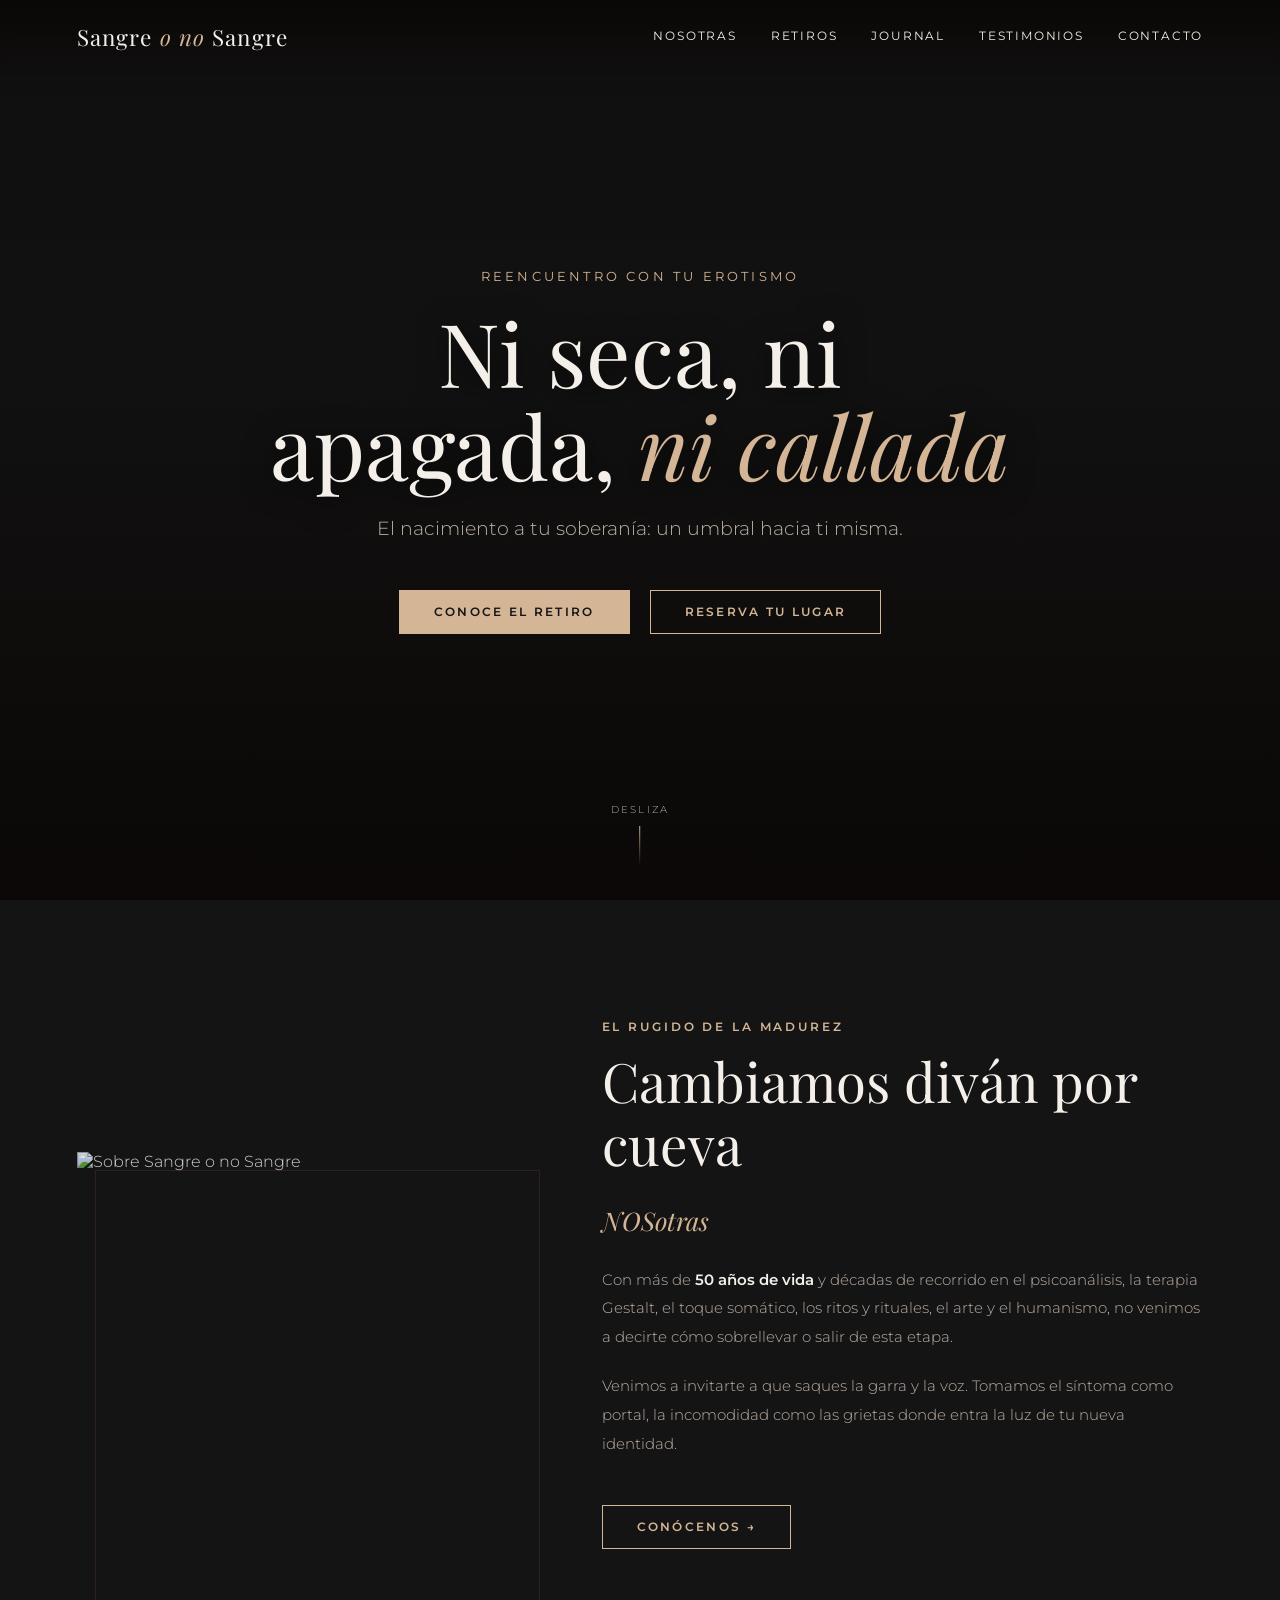
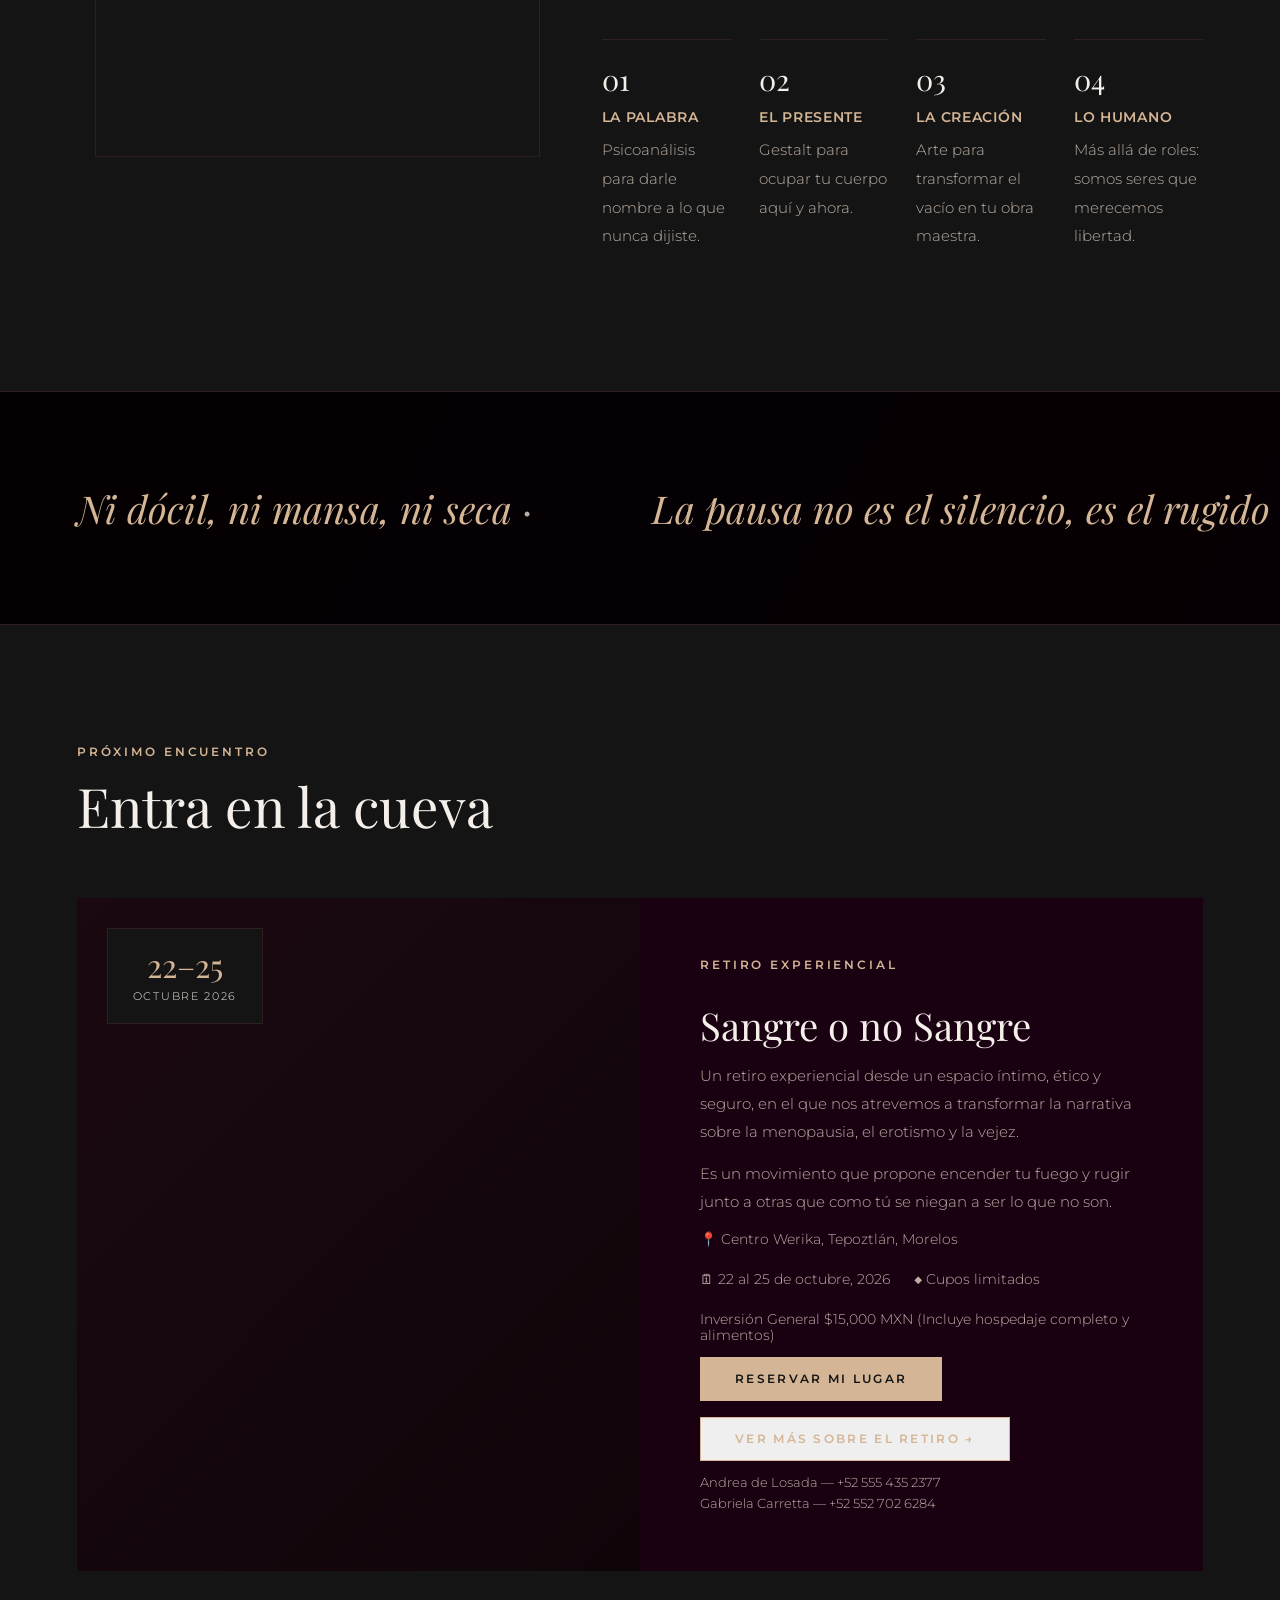
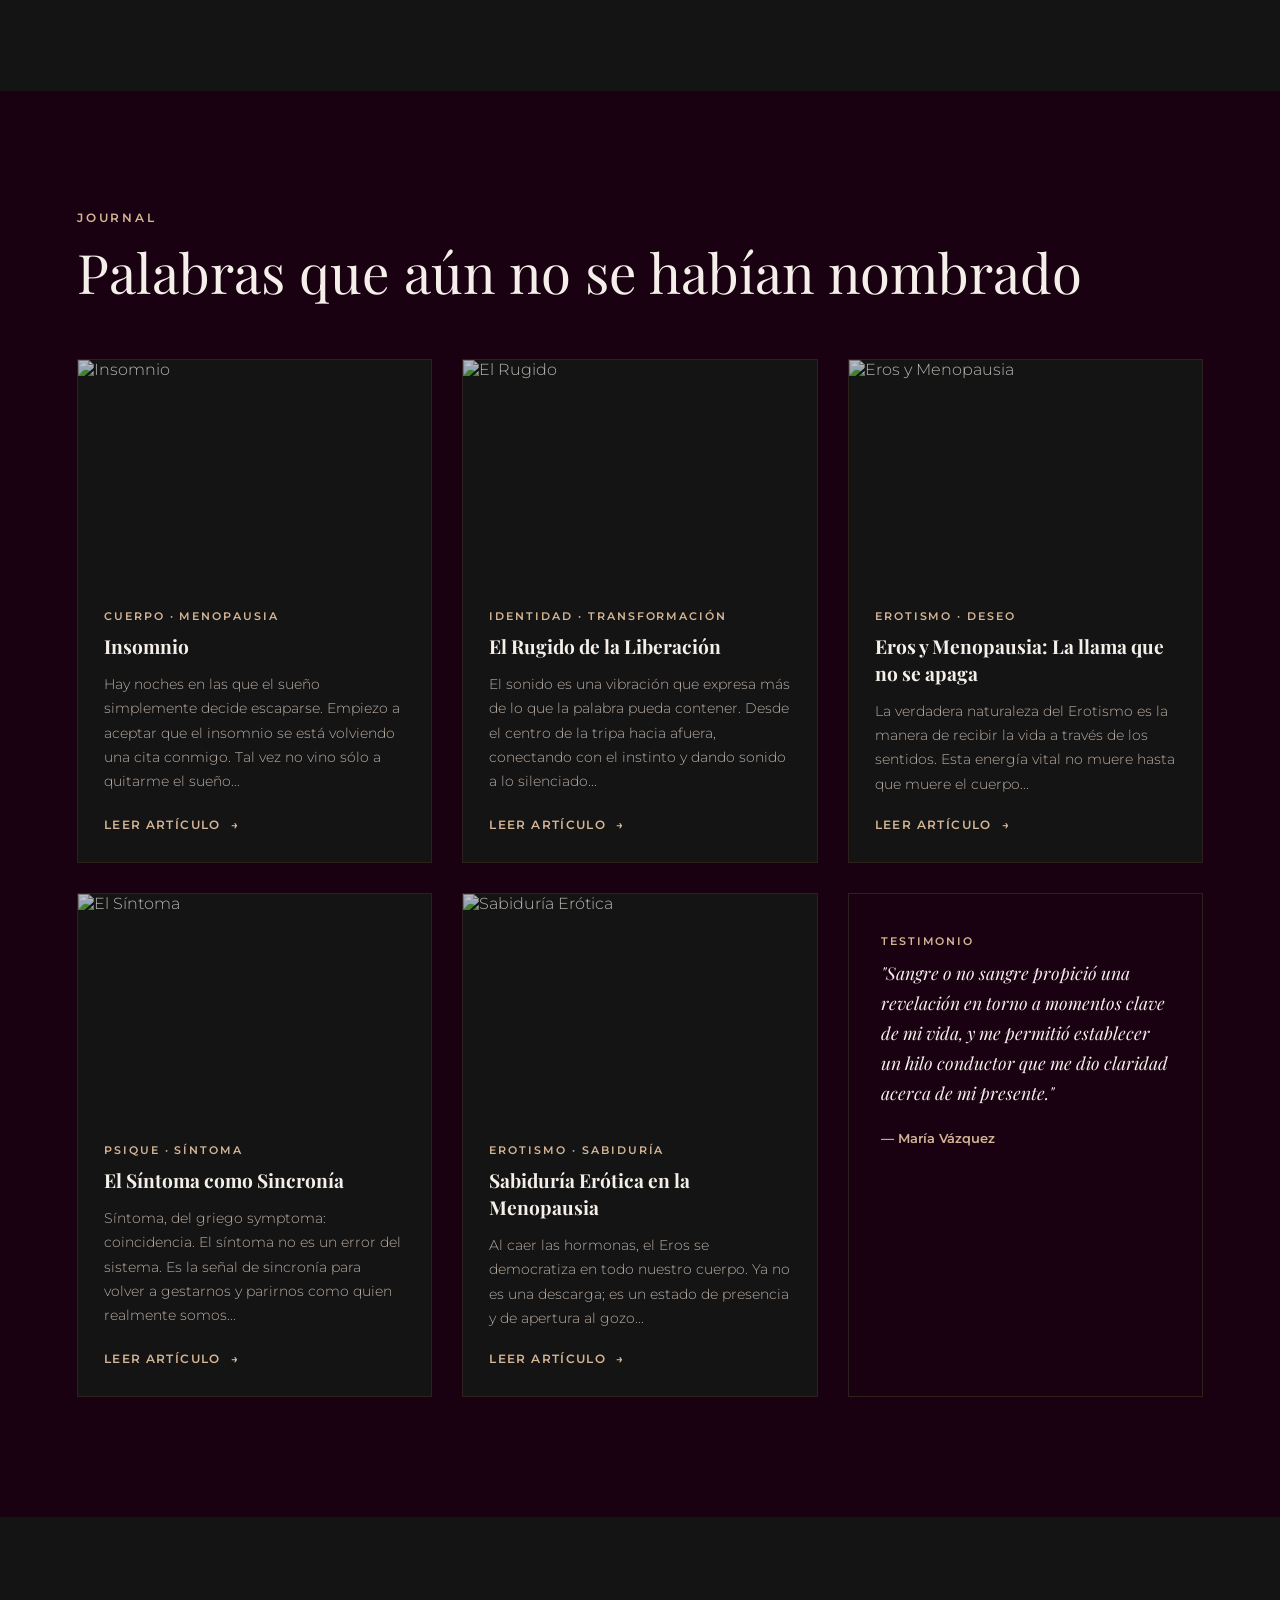
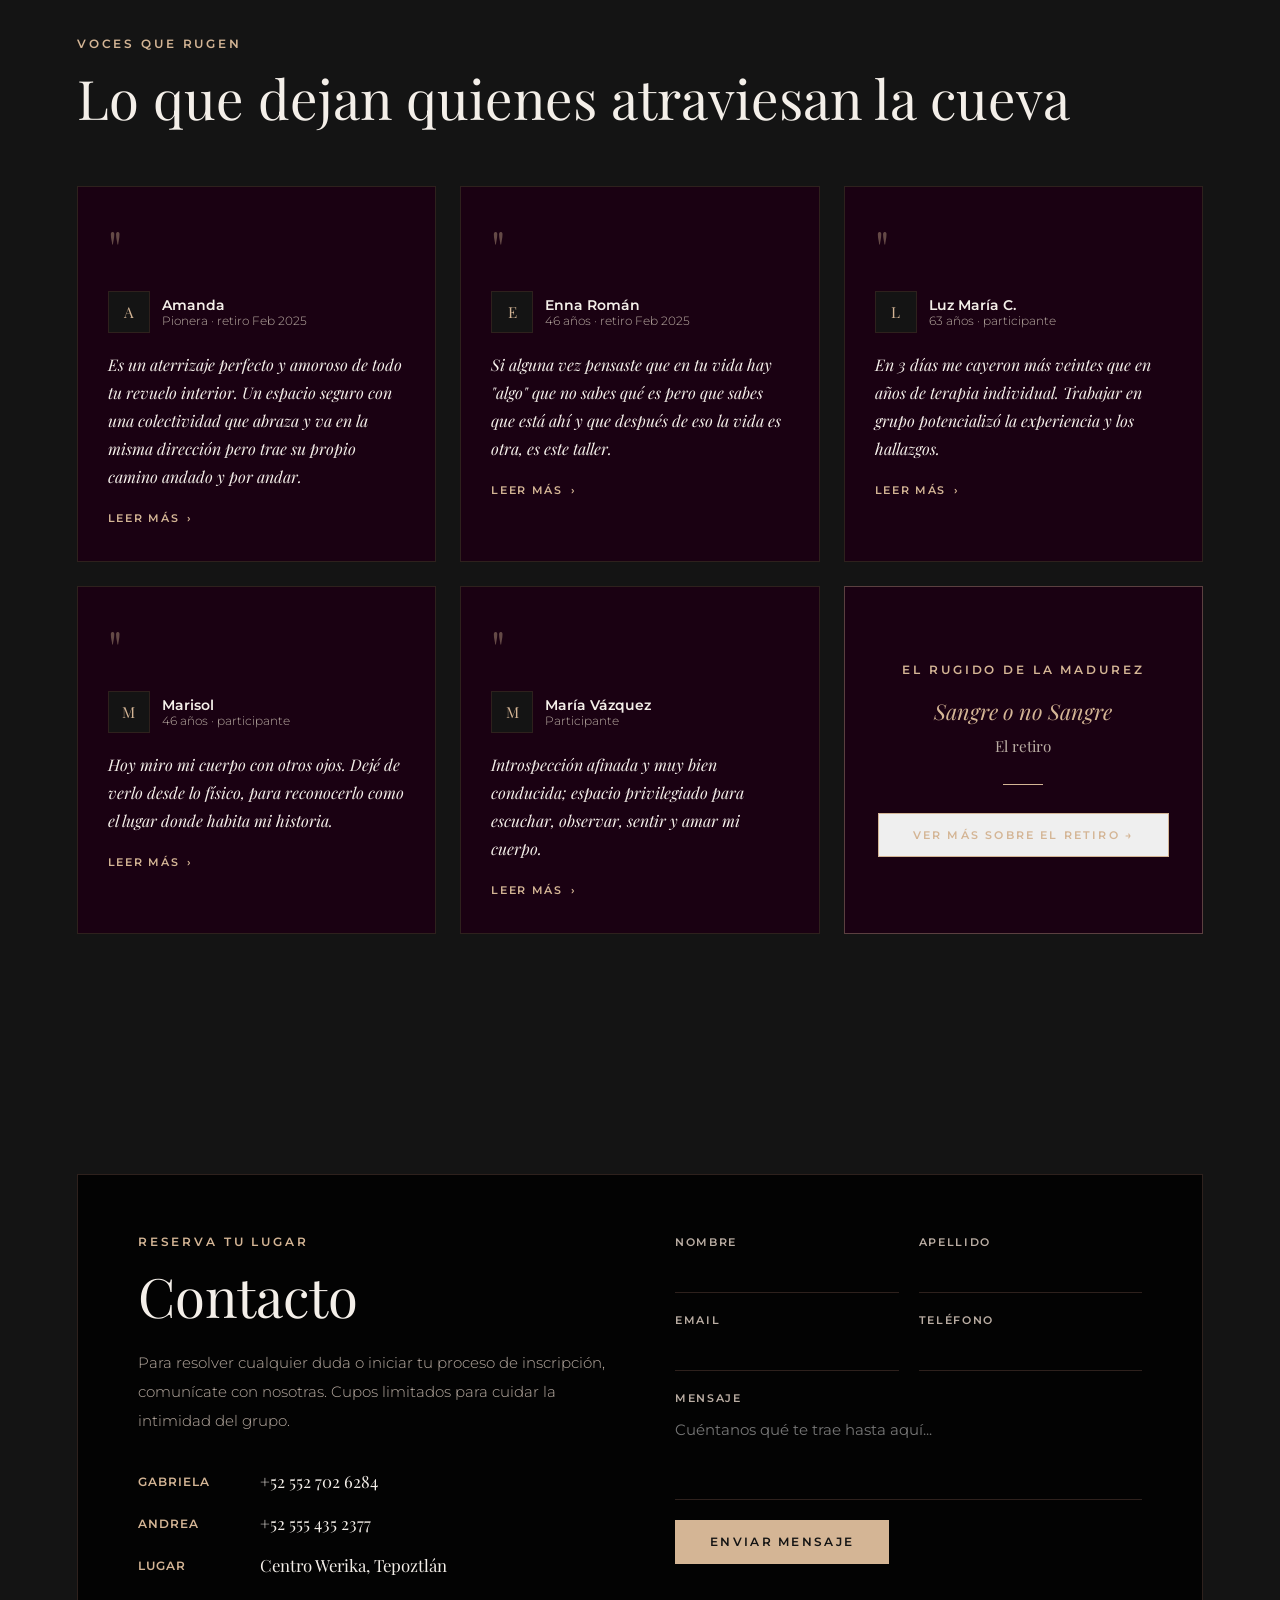
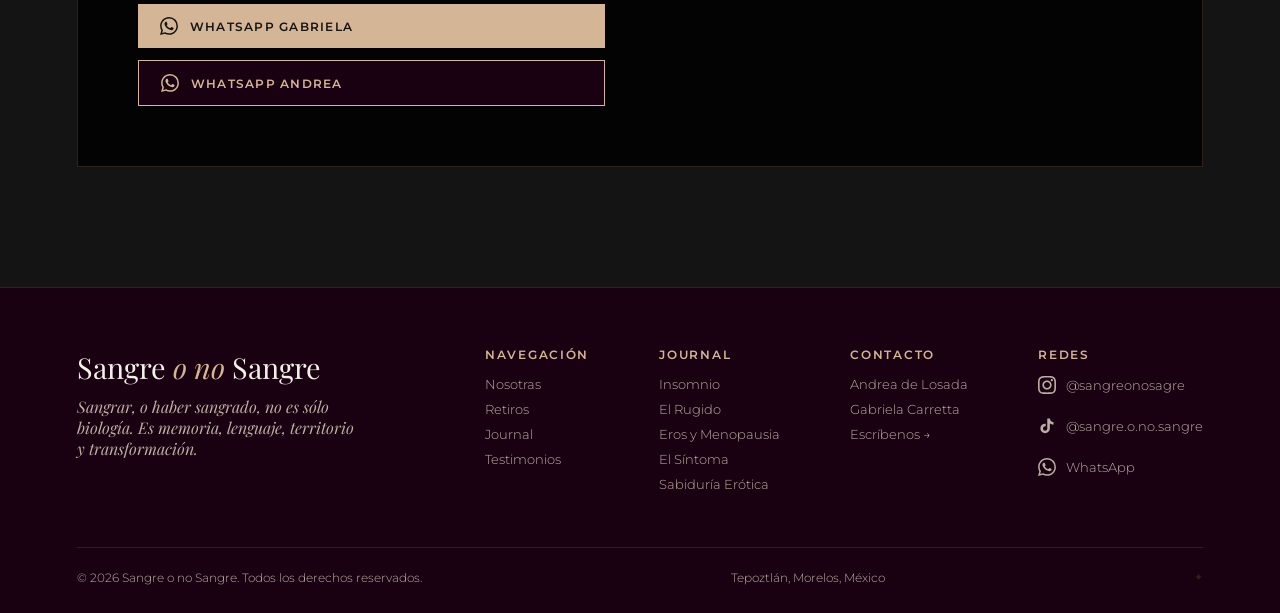
==== commit 1a49af90: "Update index.html" ====
--- a/index.html
+++ b/index.html
@@ -54,7 +54,54 @@
   .reveal.in-view { opacity:1; transform:translateY(0); }
 
   /* PAGE SWITCH */
-  #page-nosotras,#page-blog-1,#page-blog-2,#page-blog-3,#page-blog-4,#page-blog-5 { display:none; }
+  #page-nosotras,#page-blog-1,#page-blog-2,#page-blog-3,#page-blog-4,#page-blog-5,#page-admin { display:none; }
+
+  /* ADMIN */
+  .admin-wrap { max-width:860px; margin:0 auto; padding:120px 6% 80px; }
+  .admin-header { margin-bottom:56px; }
+  .admin-header h1 { font-family:'Playfair Display',serif; font-size:2.4rem; font-weight:400; color:var(--text-main); margin-bottom:10px; }
+  .admin-header p { color:var(--text-muted); font-size:.9rem; }
+  .admin-tabs { display:flex; gap:0; border-bottom:1px solid var(--border); margin-bottom:40px; }
+  .admin-tab { padding:12px 26px; font-size:.74rem; letter-spacing:.12em; text-transform:uppercase; font-weight:600; cursor:pointer; color:var(--text-muted); background:none; border:none; border-bottom:2px solid transparent; font-family:'Montserrat',sans-serif; transition:all .3s; }
+  .admin-tab.active { color:var(--accent); border-bottom-color:var(--accent); }
+  .admin-panel { display:none; }
+  .admin-panel.active { display:block; }
+  .admin-form { display:flex; flex-direction:column; gap:22px; }
+  .af-field { display:flex; flex-direction:column; gap:8px; }
+  .af-field label { font-size:.7rem; letter-spacing:.15em; text-transform:uppercase; color:var(--text-muted); font-weight:600; }
+  .af-field input, .af-field textarea, .af-field select {
+    background:var(--bg-alt); border:1px solid var(--border);
+    color:var(--text-main); font-family:'Montserrat',sans-serif; font-size:.92rem;
+    padding:12px 14px; outline:none; transition:border-color .3s; width:100%;
+  }
+  .af-field input:focus, .af-field textarea:focus, .af-field select:focus { border-color:var(--accent); }
+  .af-field textarea { resize:vertical; min-height:180px; line-height:1.7; }
+  .af-field select option { background:var(--bg-alt); }
+  .af-row { display:grid; grid-template-columns:1fr 1fr; gap:20px; }
+  .admin-msg { font-family:'Playfair Display',serif; font-style:italic; font-size:1rem; padding:14px 18px; margin-top:10px; }
+  .admin-msg.ok { color:var(--accent); border:1px solid rgba(212,181,149,.3); }
+  .admin-msg.err { color:#e07070; border:1px solid rgba(224,112,112,.3); }
+  .posts-list { display:flex; flex-direction:column; gap:16px; }
+  .post-item { background:var(--bg-alt); border:1px solid var(--border); padding:22px 24px; display:flex; justify-content:space-between; align-items:flex-start; gap:20px; }
+  .post-item-info h4 { font-family:'Playfair Display',serif; font-size:1.1rem; color:var(--text-main); margin-bottom:6px; }
+  .post-item-info p { font-size:.8rem; color:var(--text-muted); }
+  .post-item-info .post-tag { font-size:.66rem; letter-spacing:.1em; text-transform:uppercase; color:var(--accent); font-weight:600; display:block; margin-bottom:4px; }
+  .post-actions { display:flex; gap:10px; flex-shrink:0; }
+  .post-del { background:none; border:1px solid var(--border); color:var(--text-muted); font-size:.7rem; letter-spacing:.1em; text-transform:uppercase; padding:8px 14px; cursor:pointer; font-family:'Montserrat',sans-serif; transition:all .3s; }
+  .post-del:hover { border-color:#e07070; color:#e07070; }
+  .empty-state { text-align:center; padding:60px 0; color:var(--text-muted); font-family:'Playfair Display',serif; font-style:italic; font-size:1.1rem; }
+
+  /* LOGIN */
+  .login-wrap { min-height:100vh; display:flex; align-items:center; justify-content:center; padding:40px 6%; }
+  .login-box { background:var(--bg-alt); border:1px solid var(--border); padding:56px 48px; width:100%; max-width:420px; text-align:center; }
+  .login-box h2 { font-family:'Playfair Display',serif; font-size:1.8rem; font-weight:400; color:var(--text-main); margin-bottom:8px; }
+  .login-box p { color:var(--text-muted); font-size:.88rem; margin-bottom:36px; }
+  .login-field { display:flex; flex-direction:column; gap:8px; margin-bottom:20px; text-align:left; }
+  .login-field label { font-size:.7rem; letter-spacing:.15em; text-transform:uppercase; color:var(--text-muted); font-weight:600; }
+  .login-field input { background:var(--bg-main); border:1px solid var(--border); color:var(--text-main); font-family:'Montserrat',sans-serif; font-size:.92rem; padding:12px 14px; outline:none; transition:border-color .3s; width:100%; }
+  .login-field input:focus { border-color:var(--accent); }
+  .login-err { color:#e07070; font-size:.82rem; margin-bottom:16px; display:none; }
+  @media(max-width:500px){ .login-box{padding:36px 24px;} .af-row{grid-template-columns:1fr;} }
 
   /* SECTION */
   section { padding:120px 6%; }
@@ -173,6 +220,7 @@
   .cf-field input:focus,.cf-field textarea:focus { border-color:var(--accent); }
   .cf-field textarea { resize:none; height:88px; }
   .cf-ok { display:none; font-family:'Playfair Display',serif; font-style:italic; font-size:1.05rem; color:var(--accent); margin-top:10px; }
+  .cf-err { display:none; font-size:.85rem; color:#e07070; margin-top:10px; }
   @media(max-width:860px){ .contact-wrap{grid-template-columns:1fr;gap:48px;padding:36px 24px;} .cf-row{grid-template-columns:1fr;} }
 
   /* FOOTER */
@@ -299,7 +347,7 @@
       <p>Un retiro experiencial desde un espacio íntimo, ético y seguro, en el que nos atrevemos a transformar la narrativa sobre la menopausia, el erotismo y la vejez.</p>
       <p>Acompañadas por otras mujeres atravesaremos el duelo de ciertas versiones de nosotras mismas para reencontrarnos con un erotismo menos complaciente, más instintivo y salvaje.</p>
       <p>Desde la palabra, el cuerpo y lo transpersonal, honraremos el camino de las etapas que nos marcaron, asumiendo el cambio biológico como un aliado de nuestra fuerza, autenticidad y soberanía.</p>
-      <p><strong>No es un retiro de descanso.</strong> Es un espacio para bailar e integrar tu sombra, encender tu fuego y rugir junto a otras que, como tú, se niegan a ser lo que no son.</p>
+      <p><strong>No es un retiro de descanso.</strong> Es un espacio para encender tu fuego y rugir junto a otras que, como tú, se niegan a ser lo que no son.</p>
       <div class="popup-meta">
         <div class="popup-meta-item"><span class="pm-label">Fechas</span><span class="pm-val">22 al 25 de octubre, 2026</span></div>
         <div class="popup-meta-item"><span class="pm-label">Lugar</span><span class="pm-val">Centro Werika, Tepoztlán, Morelos</span></div>
@@ -311,6 +359,114 @@
         <a href="#" onclick="closePopup();showPage('main','contacto');return false;" class="btn btn-primary">Reservar mi lugar</a>
         <a href="https://github.com/agarciadg/sangreonosangre/blob/main/EL%20RUGIDO%20DE%20LA%20MADUREZ.pdf?raw=true" target="_blank" class="popup-pdf">⬇ Descargar programa (PDF)</a>
       </div>
+    </div>
+  </div>
+</div>
+
+<!-- ============================================================ PANEL ADMIN ============================================================ -->
+<div id="page-admin">
+
+  <!-- LOGIN -->
+  <div id="admin-login" class="login-wrap">
+    <div class="login-box">
+      <h2>Panel Editorial</h2>
+      <p>Sangre o no Sangre · Acceso privado</p>
+      <div class="login-field"><label>Usuaria</label><input type="text" id="loginUser" placeholder="nombre"></div>
+      <div class="login-field"><label>Contraseña</label><input type="password" id="loginPass" placeholder="••••••••"></div>
+      <p class="login-err" id="loginErr">Usuaria o contraseña incorrecta.</p>
+      <button class="btn btn-primary" style="width:100%;justify-content:center;" onclick="doLogin()">Entrar</button>
+      <div style="margin-top:22px;"><button class="back-btn" style="margin:0 auto;justify-content:center;" onclick="showPage('main',null)">← Volver al sitio</button></div>
+    </div>
+  </div>
+
+  <!-- PANEL -->
+  <div id="admin-panel" style="display:none;">
+    <div class="admin-wrap">
+      <div class="admin-header">
+        <div style="display:flex;justify-content:space-between;align-items:flex-start;flex-wrap:wrap;gap:16px;">
+          <div>
+            <h1>Panel Editorial</h1>
+            <p>Bienvenida, <strong id="adminWelcome" style="color:var(--accent);"></strong> — aquí puedes publicar y gestionar los artículos del Journal.</p>
+          </div>
+          <div style="display:flex;gap:12px;">
+            <button class="back-btn" style="margin:0;" onclick="showPage('main','blog')">← Ver Journal</button>
+            <button class="btn btn-outline" style="font-size:.68rem;" onclick="doLogout()">Cerrar sesión</button>
+          </div>
+        </div>
+      </div>
+
+      <div class="admin-tabs">
+        <button class="admin-tab active" onclick="switchTab('nuevo')">✦ Nuevo artículo</button>
+        <button class="admin-tab" onclick="switchTab('publicados')">Artículos publicados</button>
+      </div>
+
+      <!-- TAB: NUEVO ARTÍCULO -->
+      <div class="admin-panel active" id="tab-nuevo">
+        <form class="admin-form" id="adminForm" onsubmit="publicarArticulo(event)">
+          <div class="af-row">
+            <div class="af-field">
+              <label>Título del artículo *</label>
+              <input type="text" id="art-titulo" placeholder="Ej: El cuerpo como territorio..." required>
+            </div>
+            <div class="af-field">
+              <label>Categoría / Tag *</label>
+              <input type="text" id="art-tag" placeholder="Ej: Cuerpo · Erotismo" required>
+            </div>
+          </div>
+          <div class="af-field">
+            <label>Subtítulo (opcional)</label>
+            <input type="text" id="art-subtitulo" placeholder="Ej: Reflexiones — Sangre o no Sangre">
+          </div>
+          <div class="af-field">
+            <label>Extracto (resumen corto para la tarjeta del Journal) *</label>
+            <textarea id="art-extracto" rows="3" placeholder="Máx. 200 caracteres — lo que se ve en la tarjeta antes de abrir el artículo..." required></textarea>
+          </div>
+          <div class="af-field">
+            <label>Contenido completo del artículo *</label>
+            <textarea id="art-contenido" style="min-height:320px;" placeholder="Escribe aquí el artículo completo. Separa los párrafos con una línea en blanco.
+
+Para citar usa: [cita]texto aquí[/cita]
+Para subtítulo usa: [h3]título de sección[/h3]
+
+Ejemplo:
+Hay un momento en la vida de una mujer...
+
+El cuerpo habla antes que la mente.
+
+[h3]La cueva interior[/h3]
+
+Ahí donde nadie te pide que seas útil...
+
+[cita]El síntoma no es un error del sistema.[/cita]" required></textarea>
+          </div>
+          <div class="af-row">
+            <div class="af-field">
+              <label>Autora</label>
+              <select id="art-autora">
+                <option value="Gabriela Carretta">Gabriela Carretta</option>
+                <option value="Andrea de Losada">Andrea de Losada</option>
+                <option value="Sangre o no Sangre">Sangre o no Sangre</option>
+              </select>
+            </div>
+            <div class="af-field">
+              <label>URL de imagen de portada (opcional)</label>
+              <input type="text" id="art-img" placeholder="https://github.com/agarciadg/.../foto.jpg?raw=true">
+            </div>
+          </div>
+          <div style="display:flex;gap:14px;align-items:center;flex-wrap:wrap;">
+            <button type="submit" class="btn btn-primary">Publicar artículo</button>
+            <button type="button" class="btn btn-outline" onclick="document.getElementById('adminForm').reset()">Limpiar</button>
+          </div>
+          <div class="admin-msg ok" id="adminOk" style="display:none;">✓ Artículo publicado — ya aparece en el Journal.</div>
+          <div class="admin-msg err" id="adminErr" style="display:none;">Hubo un error al guardar. Intenta de nuevo.</div>
+        </form>
+      </div>
+
+      <!-- TAB: PUBLICADOS -->
+      <div class="admin-panel" id="tab-publicados">
+        <div class="posts-list" id="postsList"></div>
+      </div>
+
     </div>
   </div>
 </div>
@@ -390,7 +546,6 @@
         <span>◆ Cupos limitados</span>
         <span>Inversión General $15,000 MXN (Incluye hospedaje completo y alimentos)</span>
       </div>
-      <!-- CAMBIO 2: botones con "Ver más sobre el retiro" -->
       <div style="display:flex;gap:16px;flex-wrap:wrap;align-items:center;">
         <a href="#" onclick="showPage('main','contacto');return false;" class="btn btn-primary">Reservar mi lugar</a>
         <button class="btn btn-outline" onclick="openPopup()">Ver más sobre el retiro →</button>
@@ -406,34 +561,15 @@
 <section id="blog" class="blog">
   <span class="section-label reveal">Journal</span>
   <h2 class="section-title reveal">Palabras que aún no se habían nombrado</h2>
-  <div class="blog-grid">
-    <div class="blog-card reveal">
-      <div class="blog-thumb"><img src="https://github.com/agarciadg/sangreonosangre/blob/main/a8bd5c2cf919c85913535c5f9e07fd71.jpg?raw=true" alt="Insomnio"></div>
-      <div class="blog-body"><span class="blog-tag">Cuerpo · Menopausia</span><h4>Insomnio</h4><p class="blog-excerpt">Hay noches en las que el sueño simplemente decide escaparse. Empiezo a aceptar que el insomnio se está volviendo una cita conmigo. Tal vez no vino sólo a quitarme el sueño...</p><button class="blog-read" onclick="showPage('blog-1',null)">Leer artículo <span class="arr">→</span></button></div>
-    </div>
-    <div class="blog-card reveal">
-      <div class="blog-thumb"><img src="https://github.com/agarciadg/sangreonosangre/blob/main/d2877b3cb0a12a637cb6a545c48988ff.jpg?raw=true" alt="El Rugido"></div>
-      <div class="blog-body"><span class="blog-tag">Identidad · Transformación</span><h4>El Rugido de la Liberación</h4><p class="blog-excerpt">El sonido es una vibración que expresa más de lo que la palabra pueda contener. Desde el centro de la tripa hacia afuera, conectando con el instinto y dando sonido a lo silenciado...</p><button class="blog-read" onclick="showPage('blog-2',null)">Leer artículo <span class="arr">→</span></button></div>
-    </div>
-    <div class="blog-card reveal">
-      <div class="blog-thumb"><img src="https://github.com/agarciadg/sangreonosangre/blob/main/343fd0968a663bb911cdf4dc6f680344.jpg?raw=true" alt="Eros y Menopausia"></div>
-      <div class="blog-body"><span class="blog-tag">Erotismo · Deseo</span><h4>Eros y Menopausia: La llama que no se apaga</h4><p class="blog-excerpt">La verdadera naturaleza del Erotismo es la manera de recibir la vida a través de los sentidos. Esta energía vital no muere hasta que muere el cuerpo...</p><button class="blog-read" onclick="showPage('blog-3',null)">Leer artículo <span class="arr">→</span></button></div>
-    </div>
-    <div class="blog-card reveal">
-      <div class="blog-thumb"><img src="https://github.com/agarciadg/sangreonosangre/blob/main/14fd73dedf3fcb8218f7a174c61f16e4.jpg?raw=true" alt="El Síntoma"></div>
-      <div class="blog-body"><span class="blog-tag">Psique · Síntoma</span><h4>El Síntoma como Sincronía</h4><p class="blog-excerpt">Síntoma, del griego symptoma: coincidencia. El síntoma no es un error del sistema. Es la señal de sincronía para volver a gestarnos y parirnos como quien realmente somos...</p><button class="blog-read" onclick="showPage('blog-4',null)">Leer artículo <span class="arr">→</span></button></div>
-    </div>
-    <div class="blog-card reveal">
-      <div class="blog-thumb"><img src="https://github.com/agarciadg/sangreonosangre/blob/main/568eb0745bb0eebb4fdcd6912a5b90f8.jpg?raw=true" alt="Sabiduría Erótica"></div>
-      <div class="blog-body"><span class="blog-tag">Erotismo · Sabiduría</span><h4>Sabiduría Erótica en la Menopausia</h4><p class="blog-excerpt">Al caer las hormonas, el Eros se democratiza en todo nuestro cuerpo. Ya no es una descarga; es un estado de presencia y de apertura al gozo...</p><button class="blog-read" onclick="showPage('blog-5',null)">Leer artículo <span class="arr">→</span></button></div>
-    </div>
-    <div class="blog-card reveal" style="background:var(--bg-alt);justify-content:center;">
-      <div class="blog-body" style="padding:40px 32px;">
-        <span class="blog-tag">Testimonio</span>
-        <p style="font-family:'Playfair Display',serif;font-style:italic;font-size:1.1rem;color:var(--text-main);line-height:1.7;margin-bottom:22px;">"Sangre o no sangre propició una revelación en torno a momentos clave de mi vida, y me permitió establecer un hilo conductor que me dio claridad acerca de mi presente."</p>
-        <span style="font-size:.82rem;color:var(--accent);font-weight:600;">— María Vázquez</span>
-      </div>
-    </div>
+  <!-- Artículos publicados desde el panel (se inyectan aquí) -->
+  <div class="blog-grid" id="blog-grid-dynamic" style="margin-top:56px;"></div>
+  <div class="blog-grid" style="margin-top:0px;">
+    <div class="blog-card reveal"><div class="blog-thumb"><img src="https://github.com/agarciadg/sangreonosangre/blob/main/a8bd5c2cf919c85913535c5f9e07fd71.jpg?raw=true" alt="Insomnio"></div><div class="blog-body"><span class="blog-tag">Cuerpo · Menopausia</span><h4>Insomnio</h4><p class="blog-excerpt">Hay noches en las que el sueño simplemente decide escaparse. Empiezo a aceptar que el insomnio se está volviendo una cita conmigo. Tal vez no vino sólo a quitarme el sueño...</p><button class="blog-read" onclick="showPage('blog-1',null)">Leer artículo <span class="arr">→</span></button></div></div>
+    <div class="blog-card reveal"><div class="blog-thumb"><img src="https://github.com/agarciadg/sangreonosangre/blob/main/d2877b3cb0a12a637cb6a545c48988ff.jpg?raw=true" alt="El Rugido"></div><div class="blog-body"><span class="blog-tag">Identidad · Transformación</span><h4>El Rugido de la Liberación</h4><p class="blog-excerpt">El sonido es una vibración que expresa más de lo que la palabra pueda contener. Desde el centro de la tripa hacia afuera, conectando con el instinto y dando sonido a lo silenciado...</p><button class="blog-read" onclick="showPage('blog-2',null)">Leer artículo <span class="arr">→</span></button></div></div>
+    <div class="blog-card reveal"><div class="blog-thumb"><img src="https://github.com/agarciadg/sangreonosangre/blob/main/343fd0968a663bb911cdf4dc6f680344.jpg?raw=true" alt="Eros y Menopausia"></div><div class="blog-body"><span class="blog-tag">Erotismo · Deseo</span><h4>Eros y Menopausia: La llama que no se apaga</h4><p class="blog-excerpt">La verdadera naturaleza del Erotismo es la manera de recibir la vida a través de los sentidos. Esta energía vital no muere hasta que muere el cuerpo...</p><button class="blog-read" onclick="showPage('blog-3',null)">Leer artículo <span class="arr">→</span></button></div></div>
+    <div class="blog-card reveal"><div class="blog-thumb"><img src="https://github.com/agarciadg/sangreonosangre/blob/main/14fd73dedf3fcb8218f7a174c61f16e4.jpg?raw=true" alt="El Síntoma"></div><div class="blog-body"><span class="blog-tag">Psique · Síntoma</span><h4>El Síntoma como Sincronía</h4><p class="blog-excerpt">Síntoma, del griego symptoma: coincidencia. El síntoma no es un error del sistema. Es la señal de sincronía para volver a gestarnos y parirnos como quien realmente somos...</p><button class="blog-read" onclick="showPage('blog-4',null)">Leer artículo <span class="arr">→</span></button></div></div>
+    <div class="blog-card reveal"><div class="blog-thumb"><img src="https://github.com/agarciadg/sangreonosangre/blob/main/568eb0745bb0eebb4fdcd6912a5b90f8.jpg?raw=true" alt="Sabiduría Erótica"></div><div class="blog-body"><span class="blog-tag">Erotismo · Sabiduría</span><h4>Sabiduría Erótica en la Menopausia</h4><p class="blog-excerpt">Al caer las hormonas, el Eros se democratiza en todo nuestro cuerpo. Ya no es una descarga; es un estado de presencia y de apertura al gozo...</p><button class="blog-read" onclick="showPage('blog-5',null)">Leer artículo <span class="arr">→</span></button></div></div>
+    <div class="blog-card reveal" style="background:var(--bg-alt);justify-content:center;"><div class="blog-body" style="padding:40px 32px;"><span class="blog-tag">Testimonio</span><p style="font-family:'Playfair Display',serif;font-style:italic;font-size:1.1rem;color:var(--text-main);line-height:1.7;margin-bottom:22px;">"Sangre o no sangre propició una revelación en torno a momentos clave de mi vida, y me permitió establecer un hilo conductor que me dio claridad acerca de mi presente."</p><span style="font-size:.82rem;color:var(--accent);font-weight:600;">— María Vázquez</span></div></div>
   </div>
 </section>
 
@@ -441,97 +577,16 @@
   <span class="section-label reveal">Voces que rugen</span>
   <h2 class="section-title reveal">Lo que dejan quienes atraviesan la cueva</h2>
   <div class="test-grid">
-
-    <div class="test-card reveal">
-      <div class="test-q">"</div>
-      <div class="test-author"><div class="test-av">A</div><div><div class="test-name">Amanda</div><div class="test-role">Pionera · retiro Feb 2025</div></div></div>
-      <div class="test-body">
-        <p class="test-preview">Es un aterrizaje perfecto y amoroso de todo tu revuelo interior. Un espacio seguro con una colectividad que abraza y va en la misma dirección pero trae su propio camino andado y por andar.</p>
-        <div class="test-full" id="tf-amanda">
-          <div class="test-section"><span class="test-section-q">¿Cómo cambió la relación con tu cuerpo?</span><p class="test-section-a">Hice nuevos pactos conmigo misma, me vi con todo mi yo desde un nuevo lugar; es un espacio de reinvención, reconocimiento, aligeramiento, acompañamiento y camaradería que deja profunda huella en el espíritu, la mente y el cuerpo.</p></div>
-          <div class="test-section"><span class="test-section-q">El ambiente en una frase</span><p class="test-section-a">Cada momento desde el despertar, se te va llevando y acompañando para ir visitando distintos lugares de la memoria física y emocional, y así poder reacomodar recuerdos, versiones de ti misma, memorias corporales y descubrimientos de tu más profundo ser.</p></div>
-          <div class="test-section"><span class="test-section-q">Un momento de revelación</span><p class="test-section-a">El fuego jugó para mí un gran papel, abrazando, aportando sacralidad, energía, alegría, integración, renovación, profundidad, calma y encuentro.</p></div>
-          <div class="test-section"><span class="test-section-q">¿Por qué es urgente este espacio?</span><p class="test-section-a">Un espacio seguro con una colectividad que abraza y va en la misma dirección pero trae su propio camino andado y por andar es un regalo que no debemos desaprovechar. <em>¡Arrieras somos y en camino andamos!</em> Como pionera sólo puedo decir que repetiría al infinito ♾️</p></div>
-        </div>
-        <button class="test-expand" onclick="toggleTest('tf-amanda', this)">Leer más <span class="arr">›</span></button>
-      </div>
-    </div>
-
-    <div class="test-card reveal">
-      <div class="test-q">"</div>
-      <div class="test-author"><div class="test-av">E</div><div><div class="test-name">Enna Román</div><div class="test-role">46 años · retiro Feb 2025</div></div></div>
-      <div class="test-body">
-        <p class="test-preview">Si alguna vez pensaste que en tu vida hay "algo" que no sabes qué es pero que sabes que está ahí y que después de eso la vida es otra, es este taller.</p>
-        <div class="test-full" id="tf-enna">
-          <div class="test-section"><span class="test-section-q">¿Cómo cambió la relación con tu cuerpo?</span><p class="test-section-a">No sé si cambió mi relación con mi cuerpo o si más bien, inicié una relación con él. Antes del retiro estaba muchísimo más desconectada de mi cuerpo de lo que pensaba. Desde entonces, estoy aprendiendo cada día más a vivir una vida mucho más sensorial, vivir todo desde el cuerpo y sus sentidos.</p></div>
-          <div class="test-section"><span class="test-section-q">El ambiente en una palabra</span><p class="test-section-a"><em>Apapacho.</em> Todas las partes de la experiencia, aunque fueran muy distintas unas de otras, se sentía que fueron planeadas desde el profundo cariñito a nuestro ser más vulnerable.</p></div>
-          <div class="test-section"><span class="test-section-q">Un momento de revelación</span><p class="test-section-a">Uff, no pues todo. La revelación de verme, tal cual, estuvo presente en todo el taller, y los veintes siguen cayendo año y medio después.</p></div>
-          <div class="test-section"><span class="test-section-q">¿Qué parte de ti pudiste abrazar?</span><p class="test-section-a">Mi necesidad de ser querida y apapachada.</p></div>
-          <div class="test-section"><span class="test-section-q">¿Por qué es urgente este espacio?</span><p class="test-section-a">Porque en los tiempos que vivíamos antes estos espacios eran parte de la vida y nos los quitaron. Urge regresar a lo que siempre hemos sido.</p></div>
-        </div>
-        <button class="test-expand" onclick="toggleTest('tf-enna', this)">Leer más <span class="arr">›</span></button>
-      </div>
-    </div>
-
-    <div class="test-card reveal">
-      <div class="test-q">"</div>
-      <div class="test-author"><div class="test-av">L</div><div><div class="test-name">Luz María C.</div><div class="test-role">63 años · participante</div></div></div>
-      <div class="test-body">
-        <p class="test-preview">En 3 días me cayeron más veintes que en años de terapia individual. Trabajar en grupo potencializó la experiencia y los hallazgos.</p>
-        <div class="test-full" id="tf-luz">
-          <div class="test-section"><p class="test-section-a">Participar en el retiro ha sido muy enriquecedor para mí. Me sentí siempre segura con la guía cálida y empática de Andrea y Gabriela que con sabia experiencia nos fueron guiando paso a paso a un viaje interior al encuentro con nuestra esencia femenina.</p></div>
-          <div class="test-section"><p class="test-section-a">Yo he logrado tener una nueva y más completa visión de mi historia personal y la posibilidad de por fin integrar y hacer las paces con todas mis partes.</p></div>
-        </div>
-        <button class="test-expand" onclick="toggleTest('tf-luz', this)">Leer más <span class="arr">›</span></button>
-      </div>
-    </div>
-
-    <div class="test-card reveal">
-      <div class="test-q">"</div>
-      <div class="test-author"><div class="test-av">M</div><div><div class="test-name">Marisol</div><div class="test-role">46 años · participante</div></div></div>
-      <div class="test-body">
-        <p class="test-preview">Hoy miro mi cuerpo con otros ojos. Dejé de verlo desde lo físico, para reconocerlo como el lugar donde habita mi historia.</p>
-        <div class="test-full" id="tf-marisol">
-          <div class="test-section"><span class="test-section-q">¿Cómo cambió la relación con tu cuerpo?</span><p class="test-section-a">Comprendí que el cuerpo guarda emociones, silencios y experiencias que muchas veces no alcanzamos a expresar con palabras. El retiro me enseñó a escucharlo, a darle voz a ese sentir y a honrarlo con amor y respeto. También resignifiqué lo que significa ser mujer en esta etapa de mi vida: ya no desde lo que creo que debería ser, sino desde quien auténticamente soy.</p></div>
-          <div class="test-section"><span class="test-section-q">El ambiente en una frase</span><p class="test-section-a"><em>"Un espacio profundamente seguro y amoroso."</em> El acompañamiento de Andrea y Gabriela fue extraordinariamente profesional, sensible y amoroso. Además encontré una tribu de mujeres que, sin conocernos antes, nos acompañamos con respeto, empatía y muchísimo amor.</p></div>
-          <div class="test-section"><span class="test-section-q">Un momento de revelación</span><p class="test-section-a">Hubo muchos momentos de revelación. Cada herramienta —la escritura, la meditación, la respiración, el movimiento, los estados ampliados de consciencia— fue abriendo una puerta distinta hacia mi interior.</p></div>
-          <div class="test-section"><span class="test-section-q">¿Qué parte de ti pudiste abrazar?</span><p class="test-section-a">Sin duda, a mi niña interior. La abracé, la reconocí y le dije que ya no estaba sola. Regresé sintiendo un profundo amor por mí.</p></div>
-          <div class="test-section"><span class="test-section-q">¿Qué le dirías a quien duda en ir?</span><p class="test-section-a">Pocas veces en la vida tenemos la oportunidad de regalarnos un espacio para detenernos y escucharnos de verdad. Si sientes ese llamado, aunque no sepas exactamente por qué, confía en él.</p></div>
-          <div class="test-section"><span class="test-section-q">¿Por qué es urgente este espacio?</span><p class="test-section-a">Porque durante muchos años aprendimos a cuidar de todos antes que de nosotras. Espacios como este nos invitan a regresar al cuerpo, a nuestra intuición y a nuestro erotismo.</p></div>
-        </div>
-        <button class="test-expand" onclick="toggleTest('tf-marisol', this)">Leer más <span class="arr">›</span></button>
-      </div>
-    </div>
-
-    <div class="test-card reveal">
-      <div class="test-q">"</div>
-      <div class="test-author"><div class="test-av">M</div><div><div class="test-name">María Vázquez</div><div class="test-role">Participante</div></div></div>
-      <div class="test-body">
-        <p class="test-preview">Introspección afinada y muy bien conducida; espacio privilegiado para escuchar, observar, sentir y amar mi cuerpo.</p>
-        <div class="test-full" id="tf-maria">
-          <div class="test-section"><p class="test-section-a">Con un acompañamiento sabio, sensible, generoso y profesional, Andrea Losada y Gabriela Carretta son las guías magníficas que conducen, con un diseño sublime, al cuerpo y al alma hacia sitios ignotos de la vida donde residen la esencia y la razón de ser.</p></div>
-          <div class="test-section"><p class="test-section-a">"Sangre o no sangre" propició una revelación en torno a momentos clave de mi vida, y me permitió establecer un hilo conductor que me dio claridad acerca de mi presente. Durante cuatro días que trascendieron eras, pude abrazarme en distintas etapas de mi vida.</p></div>
-          <div class="test-section"><p class="test-section-a">La conexión con doce mujeres durante cuatro días resultó tan profunda y perdurable como muchas relaciones importantes y longevas de mi vida.</p></div>
-          <div class="test-section"><p class="test-section-a"><em>Muchas gracias, Andrea y Gaba, por este espacio excepcional.</em></p></div>
-        </div>
-        <button class="test-expand" onclick="toggleTest('tf-maria', this)">Leer más <span class="arr">›</span></button>
-      </div>
-    </div>
-
-    <!-- CAMBIO 3: tarjeta "El Rugido de la Madurez" en lugar de "Arrieras somos" -->
-    <div class="test-card reveal" style="justify-content:center;border-color:rgba(212,181,149,.35);">
-      <div style="text-align:center;padding:10px 0;">
-        <span class="section-label" style="display:block;text-align:center;">El Rugido de la Madurez</span>
-        <p style="font-family:'Playfair Display',serif;font-style:italic;font-size:1.35rem;color:var(--accent);line-height:1.7;margin-bottom:6px;">Sangre o no Sangre</p>
-        <p style="font-family:'Playfair Display',serif;font-size:.95rem;color:var(--text-muted);margin-bottom:28px;">El retiro</p>
-        <div style="width:40px;height:1px;background:var(--accent);margin:0 auto 28px;"></div>
-        <button onclick="openPopup()" class="btn btn-outline" style="font-size:.68rem;">Ver más sobre el retiro →</button>
-      </div>
-    </div>
-
+    <div class="test-card reveal"><div class="test-q">"</div><div class="test-author"><div class="test-av">A</div><div><div class="test-name">Amanda</div><div class="test-role">Pionera · retiro Feb 2025</div></div></div><div class="test-body"><p class="test-preview">Es un aterrizaje perfecto y amoroso de todo tu revuelo interior. Un espacio seguro con una colectividad que abraza y va en la misma dirección pero trae su propio camino andado y por andar.</p><div class="test-full" id="tf-amanda"><div class="test-section"><span class="test-section-q">¿Cómo cambió la relación con tu cuerpo?</span><p class="test-section-a">Hice nuevos pactos conmigo misma, me vi con todo mi yo desde un nuevo lugar; es un espacio de reinvención, reconocimiento, aligeramiento, acompañamiento y camaradería que deja profunda huella en el espíritu, la mente y el cuerpo.</p></div><div class="test-section"><span class="test-section-q">El ambiente en una frase</span><p class="test-section-a">Cada momento desde el despertar, se te va llevando y acompañando para ir visitando distintos lugares de la memoria física y emocional, y así poder reacomodar recuerdos, versiones de ti misma, memorias corporales y descubrimientos de tu más profundo ser.</p></div><div class="test-section"><span class="test-section-q">Un momento de revelación</span><p class="test-section-a">El fuego jugó para mí un gran papel, abrazando, aportando sacralidad, energía, alegría, integración, renovación, profundidad, calma y encuentro.</p></div><div class="test-section"><span class="test-section-q">¿Por qué es urgente este espacio?</span><p class="test-section-a">Un espacio seguro con una colectividad que abraza y va en la misma dirección pero trae su propio camino andado y por andar es un regalo que no debemos desaprovechar. <em>¡Arrieras somos y en camino andamos!</em> Como pionera sólo puedo decir que repetiría al infinito ♾️</p></div></div><button class="test-expand" onclick="toggleTest('tf-amanda', this)">Leer más <span class="arr">›</span></button></div></div>
+    <div class="test-card reveal"><div class="test-q">"</div><div class="test-author"><div class="test-av">E</div><div><div class="test-name">Enna Román</div><div class="test-role">46 años · retiro Feb 2025</div></div></div><div class="test-body"><p class="test-preview">Si alguna vez pensaste que en tu vida hay "algo" que no sabes qué es pero que sabes que está ahí y que después de eso la vida es otra, es este taller.</p><div class="test-full" id="tf-enna"><div class="test-section"><span class="test-section-q">¿Cómo cambió la relación con tu cuerpo?</span><p class="test-section-a">No sé si cambió mi relación con mi cuerpo o si más bien, inicié una relación con él. Antes del retiro estaba muchísimo más desconectada de mi cuerpo de lo que pensaba. Desde entonces, estoy aprendiendo cada día más a vivir una vida mucho más sensorial, vivir todo desde el cuerpo y sus sentidos.</p></div><div class="test-section"><span class="test-section-q">El ambiente en una palabra</span><p class="test-section-a"><em>Apapacho.</em> Todas las partes de la experiencia, aunque fueran muy distintas unas de otras, se sentía que fueron planeadas desde el profundo cariñito a nuestro ser más vulnerable.</p></div><div class="test-section"><span class="test-section-q">Un momento de revelación</span><p class="test-section-a">Uff, no pues todo. La revelación de verme, tal cual, estuvo presente en todo el taller, y los veintes siguen cayendo año y medio después.</p></div><div class="test-section"><span class="test-section-q">¿Qué parte de ti pudiste abrazar?</span><p class="test-section-a">Mi necesidad de ser querida y apapachada.</p></div><div class="test-section"><span class="test-section-q">¿Por qué es urgente este espacio?</span><p class="test-section-a">Porque en los tiempos que vivíamos antes estos espacios eran parte de la vida y nos los quitaron. Urge regresar a lo que siempre hemos sido.</p></div></div><button class="test-expand" onclick="toggleTest('tf-enna', this)">Leer más <span class="arr">›</span></button></div></div>
+    <div class="test-card reveal"><div class="test-q">"</div><div class="test-author"><div class="test-av">L</div><div><div class="test-name">Luz María C.</div><div class="test-role">63 años · participante</div></div></div><div class="test-body"><p class="test-preview">En 3 días me cayeron más veintes que en años de terapia individual. Trabajar en grupo potencializó la experiencia y los hallazgos.</p><div class="test-full" id="tf-luz"><div class="test-section"><p class="test-section-a">Participar en el retiro ha sido muy enriquecedor para mí. Me sentí siempre segura con la guía cálida y empática de Andrea y Gabriela que con sabia experiencia nos fueron guiando paso a paso a un viaje interior al encuentro con nuestra esencia femenina.</p></div><div class="test-section"><p class="test-section-a">Yo he logrado tener una nueva y más completa visión de mi historia personal y la posibilidad de por fin integrar y hacer las paces con todas mis partes.</p></div></div><button class="test-expand" onclick="toggleTest('tf-luz', this)">Leer más <span class="arr">›</span></button></div></div>
+    <div class="test-card reveal"><div class="test-q">"</div><div class="test-author"><div class="test-av">M</div><div><div class="test-name">Marisol</div><div class="test-role">46 años · participante</div></div></div><div class="test-body"><p class="test-preview">Hoy miro mi cuerpo con otros ojos. Dejé de verlo desde lo físico, para reconocerlo como el lugar donde habita mi historia.</p><div class="test-full" id="tf-marisol"><div class="test-section"><span class="test-section-q">¿Cómo cambió la relación con tu cuerpo?</span><p class="test-section-a">Comprendí que el cuerpo guarda emociones, silencios y experiencias que muchas veces no alcanzamos a expresar con palabras. El retiro me enseñó a escucharlo, a darle voz a ese sentir y a honrarlo con amor y respeto.</p></div><div class="test-section"><span class="test-section-q">El ambiente en una frase</span><p class="test-section-a"><em>"Un espacio profundamente seguro y amoroso."</em> El acompañamiento de Andrea y Gabriela fue extraordinariamente profesional, sensible y amoroso.</p></div><div class="test-section"><span class="test-section-q">¿Qué parte de ti pudiste abrazar?</span><p class="test-section-a">Sin duda, a mi niña interior. La abracé, la reconocí y le dije que ya no estaba sola. Regresé sintiendo un profundo amor por mí.</p></div><div class="test-section"><span class="test-section-q">¿Por qué es urgente este espacio?</span><p class="test-section-a">Porque durante muchos años aprendimos a cuidar de todos antes que de nosotras. Espacios como este nos invitan a regresar al cuerpo, a nuestra intuición y a nuestro erotismo.</p></div></div><button class="test-expand" onclick="toggleTest('tf-marisol', this)">Leer más <span class="arr">›</span></button></div></div>
+    <div class="test-card reveal"><div class="test-q">"</div><div class="test-author"><div class="test-av">M</div><div><div class="test-name">María Vázquez</div><div class="test-role">Participante</div></div></div><div class="test-body"><p class="test-preview">Introspección afinada y muy bien conducida; espacio privilegiado para escuchar, observar, sentir y amar mi cuerpo.</p><div class="test-full" id="tf-maria"><div class="test-section"><p class="test-section-a">Con un acompañamiento sabio, sensible, generoso y profesional, Andrea Losada y Gabriela Carretta son las guías magníficas que conducen, con un diseño sublime, al cuerpo y al alma hacia sitios ignotos de la vida donde residen la esencia y la razón de ser.</p></div><div class="test-section"><p class="test-section-a">La conexión con doce mujeres durante cuatro días resultó tan profunda y perdurable como muchas relaciones importantes y longevas de mi vida.</p></div><div class="test-section"><p class="test-section-a"><em>Muchas gracias, Andrea y Gaba, por este espacio excepcional.</em></p></div></div><button class="test-expand" onclick="toggleTest('tf-maria', this)">Leer más <span class="arr">›</span></button></div></div>
+    <div class="test-card reveal" style="justify-content:center;border-color:rgba(212,181,149,.35);"><div style="text-align:center;padding:10px 0;"><span class="section-label" style="display:block;text-align:center;">El Rugido de la Madurez</span><p style="font-family:'Playfair Display',serif;font-style:italic;font-size:1.35rem;color:var(--accent);line-height:1.7;margin-bottom:6px;">Sangre o no Sangre</p><p style="font-family:'Playfair Display',serif;font-size:.95rem;color:var(--text-muted);margin-bottom:28px;">El retiro</p><div style="width:40px;height:1px;background:var(--accent);margin:0 auto 28px;"></div><button onclick="openPopup()" class="btn btn-outline" style="font-size:.68rem;">Ver más sobre el retiro →</button></div></div>
   </div>
 </section>
 
+<!-- CONTACTO con Formspree -->
 <section id="contacto" class="contact">
   <div class="contact-wrap">
     <div class="contact-info reveal">
@@ -555,12 +610,21 @@
       </div>
     </div>
     <div class="reveal">
-      <form class="cf" id="cf">
-        <div class="cf-row"><div class="cf-field"><label>Nombre</label><input type="text" required></div><div class="cf-field"><label>Apellido</label><input type="text" required></div></div>
-        <div class="cf-row"><div class="cf-field"><label>Email</label><input type="email" required></div><div class="cf-field"><label>Teléfono</label><input type="tel"></div></div>
-        <div class="cf-field"><label>Mensaje</label><textarea placeholder="Cuéntanos qué te trae hasta aquí..."></textarea></div>
-        <button type="submit" class="btn btn-primary" style="align-self:flex-start;">Enviar mensaje</button>
-        <p class="cf-ok" id="cfOk">Gracias — pronto nos ponemos en contacto contigo.</p>
+      <form class="cf" id="cf" action="https://formspree.io/f/mljryjkp" method="POST">
+        <div class="cf-row">
+          <div class="cf-field"><label for="nombre">Nombre</label><input type="text" id="nombre" name="nombre" required></div>
+          <div class="cf-field"><label for="apellido">Apellido</label><input type="text" id="apellido" name="apellido" required></div>
+        </div>
+        <div class="cf-row">
+          <div class="cf-field"><label for="email">Email</label><input type="email" id="email" name="email" required></div>
+          <div class="cf-field"><label for="telefono">Teléfono</label><input type="tel" id="telefono" name="telefono"></div>
+        </div>
+        <div class="cf-field"><label for="mensaje">Mensaje</label><textarea id="mensaje" name="mensaje" placeholder="Cuéntanos qué te trae hasta aquí..."></textarea></div>
+        <input type="hidden" name="_subject" value="Nueva consulta — Sangre o no Sangre">
+        <input type="hidden" name="_language" value="es">
+        <button type="submit" class="btn btn-primary" style="align-self:flex-start;" id="cfBtn">Enviar mensaje</button>
+        <p class="cf-ok" id="cfOk">✓ Mensaje enviado — pronto nos ponemos en contacto contigo.</p>
+        <p class="cf-err" id="cfErr">Hubo un error al enviar. Por favor escríbenos por WhatsApp.</p>
       </form>
     </div>
   </div>
@@ -616,6 +680,7 @@
   <div class="footer-bottom">
     <span>© 2026 Sangre o no Sangre. Todos los derechos reservados.</span>
     <span>Tepoztlán, Morelos, México</span>
+    <a href="#" onclick="showPage('admin',null);return false;" style="color:var(--border);font-size:.7rem;letter-spacing:.05em;transition:color .3s;" onmouseover="this.style.color='var(--text-muted)'" onmouseout="this.style.color='var(--border)'">✦</a>
   </div>
 </footer>
 </div><!-- /page-main -->
@@ -623,20 +688,10 @@
 
 <!-- ============================================================ PÁGINA NOSOTRAS ============================================================ -->
 <div id="page-nosotras">
-  <div class="nos-hero">
-    <div class="nos-hero-bg"></div>
-    <div class="nos-hero-ov"></div>
-    <div class="nos-hero-body">
-      <button class="back-btn" onclick="showPage('main',null)">← Volver al inicio</button>
-      <span class="section-label" style="margin-bottom:10px;">El rugido de la madurez</span>
-      <h1 style="font-family:'Playfair Display',serif;font-size:clamp(2.4rem,6vw,4rem);font-weight:400;">Quiénes somos</h1>
-    </div>
-  </div>
+  <div class="nos-hero"><div class="nos-hero-bg"></div><div class="nos-hero-ov"></div><div class="nos-hero-body"><button class="back-btn" onclick="showPage('main',null)">← Volver al inicio</button><span class="section-label" style="margin-bottom:10px;">El rugido de la madurez</span><h1 style="font-family:'Playfair Display',serif;font-size:clamp(2.4rem,6vw,4rem);font-weight:400;">Quiénes somos</h1></div></div>
   <div class="bio-section" style="background:var(--bg-main);">
     <div class="bio-grid-l">
-      <div class="bio-img-outer bio-frame-l">
-        <div class="bio-img-inner"><img src="https://github.com/agarciadg/sangreonosangre/blob/main/foto%20gaba.jpg?raw=true" alt="Gabriela Carretta"><div class="bio-caption">Psicoanalista · Trabajo grupal · Arte · Estados expandidos de la consciencia</div></div>
-      </div>
+      <div class="bio-img-outer bio-frame-l"><div class="bio-img-inner"><img src="https://github.com/agarciadg/sangreonosangre/blob/main/foto%20gaba.jpg?raw=true" alt="Gabriela Carretta"><div class="bio-caption">Psicoanalista · Trabajo grupal · Arte · Estados expandidos de la consciencia</div></div></div>
       <div>
         <span class="bio-role">Fundadora</span>
         <div class="bio-name">Gabriela Andrea</div>
@@ -669,17 +724,11 @@
         <p class="bio-p">Hoy mi atención está puesta en encontrar el gozo consciente que surge al deconstruir las máscaras sociales y culturales, resignificando las creencias impuestas sobre la vejez y la menopausia.</p>
         <div class="bio-tags"><span class="bio-tag">Gestalt</span><span class="bio-tag">Vijnana Yoga</span><span class="bio-tag">Duelos</span><span class="bio-tag">Estados Ampliados</span><span class="bio-tag">Rituales</span></div>
       </div>
-      <!-- CAMBIO 1: foto real de Andrea -->
-      <div class="bio-img-outer bio-frame-r">
-        <div class="bio-img-inner"><img src="https://github.com/agarciadg/sangreonosangre/blob/main/foto%20andrea.jpg?raw=true" alt="Andrea de Losada"><div class="bio-caption">Gestalt · Yoga · Rituales · Duelos</div></div>
-      </div>
-    </div>
-  </div>
-  <div class="nos-cta" style="background:var(--bg-main);">
-    <p>No tenemos el poder de que este momento pase rápido. Estamos aquí haciendo comunidad, para que mientras dure, te encuentres con la fuerza que habías dejado encerrada.</p>
-    <a href="#" onclick="showPage('main','contacto');return false;" class="btn btn-primary">Reserva tu lugar en el retiro</a>
-  </div>
-</div><!-- /page-nosotras -->
+      <div class="bio-img-outer bio-frame-r"><div class="bio-img-inner"><img src="https://github.com/agarciadg/sangreonosangre/blob/main/foto%20andrea.jpg?raw=true" alt="Andrea de Losada"><div class="bio-caption">Gestalt · Yoga · Rituales · Duelos</div></div></div>
+    </div>
+  </div>
+  <div class="nos-cta" style="background:var(--bg-main);"><p>No tenemos el poder de que este momento pase rápido. Estamos aquí haciendo comunidad, para que mientras dure, te encuentres con la fuerza que habías dejado encerrada.</p><a href="#" onclick="showPage('main','contacto');return false;" class="btn btn-primary">Reserva tu lugar en el retiro</a></div>
+</div>
 
 
 <!-- ============================================================ ARTÍCULOS ============================================================ -->
@@ -697,12 +746,10 @@
     <p>Mi cuerpo parece haber perdido la paciencia para aquello que no es verdadero. Hay una forma de erotismo que ya caducó en mí y otra que apenas comienza a surgir; más lenta, más honesta.</p>
     <div class="art-divider"></div>
     <p>Después aparecen mis padres: no como fueron, sino como son ahora. Sus cuerpos ya no tienen la fuerza de antes. Los veo envejecer mientras descubro, con ternura y desconcierto, que empiezo a ser quien los protege.</p>
-    <p>Luego desfilan las pequeñas responsabilidades: llamadas, cuentas, citas médicas, reparaciones, mensajes sin responder, logísticas propias y ajenas, proyectos que esperan nacer.</p>
     <blockquote><p>Empiezo a preguntarme quién soy cuando dejo de ser útil para los demás. Cuando nadie necesita una respuesta inmediata. Cuando el teléfono calla, los hijos duermen, la pareja sueña y el mundo suspende su demanda.</p></blockquote>
     <p>Entonces el insomnio deja de ser sólo un enemigo para ser un síntoma que habla. Un síntoma no es sólo lo que incomoda; a veces es una forma torpe e insistente de la psique de decir algo que no encuentra lugar, ni palabra.</p>
     <h3>La mujer que despierta a las tres de la mañana</h3>
     <p>Tal vez mi insomnio no vino sólo a quitarme el sueño. Vino a despertarme de la mujer que cuida, responde, organiza, contiene, resuelve. De la madre disponible, la hija responsable, la pareja funcional, la terapeuta experta, la administradora invisible de tantas vidas.</p>
-    <p>He vivido mucho tiempo respondiendo a otros. No sólo por obligación, sino por amor, deseo, historia, mandato, miedo a decepcionar, por la fantasía de que ser necesaria era una forma segura de existir.</p>
     <blockquote><p>La mujer que despierta a las tres de la mañana bañada en sudor quizá está llamando a la puerta de sí misma.</p></blockquote>
     <p>Hay madrugadas agotadoras en las que predomina la sensación de estar perdida, sin brújula, pero hay otras en las que el insomnio abre una puerta y mi vida interior logra sentarse frente a mí sin interrupciones.</p>
     <p>Tal vez la menopausia no sólo esté transformando mis hormonas. Tal vez esté desmontando, una por una, las identidades con las que aprendí a sostenerme.</p>
@@ -792,7 +839,7 @@
 
 <!-- ============================================================ SCRIPTS ============================================================ -->
 <script>
-  const pages = ['main','nosotras','blog-1','blog-2','blog-3','blog-4','blog-5'];
+  const pages = ['main','nosotras','blog-1','blog-2','blog-3','blog-4','blog-5','admin'];
 
   function showPage(page, anchor) {
     pages.forEach(p => {
@@ -845,13 +892,214 @@
   }
   window.toggleTest = toggleTest;
 
-  // Form
-  document.getElementById('cf').addEventListener('submit', e => {
+  // ============================================================
+  // ADMIN — usuarios y contraseñas
+  // ============================================================
+  const USERS = {
+    'gabriela': 'sangre2026gaba',
+    'andrea':   'sangre2026andrea'
+  };
+
+  let currentUser = null;
+  let userPosts = [];   // artículos en memoria de la sesión actual
+
+  // ---- Login ----
+  function doLogin() {
+    const u = document.getElementById('loginUser').value.trim().toLowerCase();
+    const p = document.getElementById('loginPass').value;
+    const err = document.getElementById('loginErr');
+    if (USERS[u] && USERS[u] === p) {
+      currentUser = u;
+      err.style.display = 'none';
+      document.getElementById('admin-login').style.display = 'none';
+      document.getElementById('admin-panel').style.display = 'block';
+      document.getElementById('adminWelcome').textContent = u === 'gabriela' ? 'Gabriela' : 'Andrea';
+      // Pre-seleccionar autora
+      document.getElementById('art-autora').value = u === 'gabriela' ? 'Gabriela Carretta' : 'Andrea de Losada';
+      renderPosts();
+    } else {
+      err.style.display = 'block';
+    }
+  }
+
+  function doLogout() {
+    currentUser = null;
+    document.getElementById('admin-login').style.display = 'flex';
+    document.getElementById('admin-panel').style.display = 'none';
+    document.getElementById('loginUser').value = '';
+    document.getElementById('loginPass').value = '';
+    showPage('main', null);
+  }
+
+  // Enter en login
+  document.addEventListener('keydown', e => {
+    if (e.key === 'Enter' && document.getElementById('page-admin').style.display === 'block' && currentUser === null) doLogin();
+  });
+
+  // ---- Tabs ----
+  function switchTab(tab) {
+    document.querySelectorAll('.admin-tab').forEach(t => t.classList.remove('active'));
+    document.querySelectorAll('.admin-panel').forEach(p => p.classList.remove('active'));
+    document.getElementById('tab-' + tab).classList.add('active');
+    event.target.classList.add('active');
+    if (tab === 'publicados') renderPosts();
+  }
+
+  // ---- Publicar artículo ----
+  function publicarArticulo(e) {
     e.preventDefault();
-    const ok = document.getElementById('cfOk');
+    const ok = document.getElementById('adminOk');
+    const err = document.getElementById('adminErr');
+    ok.style.display = 'none';
+    err.style.display = 'none';
+
+    const art = {
+      id: 'custom-' + Date.now(),
+      titulo: document.getElementById('art-titulo').value.trim(),
+      tag: document.getElementById('art-tag').value.trim(),
+      subtitulo: document.getElementById('art-subtitulo').value.trim(),
+      extracto: document.getElementById('art-extracto').value.trim(),
+      contenido: document.getElementById('art-contenido').value.trim(),
+      autora: document.getElementById('art-autora').value,
+      img: document.getElementById('art-img').value.trim() || 'https://github.com/agarciadg/sangreonosangre/blob/main/7.png?raw=true',
+      fecha: new Date().toLocaleDateString('es-MX', { year:'numeric', month:'long', day:'numeric' })
+    };
+
+    // Guardar en memoria
+    userPosts.unshift(art);
+    // Renderizar en el journal dinámico
+    renderDynamicJournal();
     ok.style.display = 'block';
-    e.target.reset();
-    setTimeout(() => ok.style.display = 'none', 5000);
+    document.getElementById('adminForm').reset();
+    document.getElementById('art-autora').value = currentUser === 'gabriela' ? 'Gabriela Carretta' : 'Andrea de Losada';
+    setTimeout(() => ok.style.display = 'none', 4000);
+  }
+
+  // ---- Borrar artículo ----
+  function borrarPost(id) {
+    if (!confirm('¿Eliminar este artículo?')) return;
+    userPosts = userPosts.filter(p => p.id !== id);
+    renderDynamicJournal();
+    renderPosts();
+  }
+
+  // ---- Render lista de publicados ----
+  function renderPosts() {
+    const el = document.getElementById('postsList');
+    if (userPosts.length === 0) {
+      el.innerHTML = '<p class="empty-state">Aún no hay artículos publicados en esta sesión.</p>';
+      return;
+    }
+    el.innerHTML = userPosts.map(p => `
+      <div class="post-item">
+        <div class="post-item-info">
+          <span class="post-tag">${p.tag}</span>
+          <h4>${p.titulo}</h4>
+          <p>${p.autora} · ${p.fecha}</p>
+        </div>
+        <div class="post-actions">
+          <button class="post-del" onclick="borrarPost('${p.id}')">Eliminar</button>
+        </div>
+      </div>
+    `).join('');
+  }
+
+  // ---- Parsear contenido con etiquetas simples ----
+  function parseContenido(txt) {
+    return txt
+      .split('\n\n')
+      .filter(b => b.trim())
+      .map(b => {
+        b = b.trim();
+        if (b.startsWith('[h3]')) return `<h3>${b.replace('[h3]','').replace('[/h3]','').trim()}</h3>`;
+        if (b.startsWith('[cita]')) return `<blockquote><p>${b.replace('[cita]','').replace('[/cita]','').trim()}</p></blockquote>`;
+        return `<p>${b}</p>`;
+      }).join('');
+  }
+
+  // ---- Inyectar artículos en el journal ----
+  function renderDynamicJournal() {
+    const grid = document.getElementById('blog-grid-dynamic');
+    if (!grid) return;
+    grid.innerHTML = userPosts.map(p => `
+      <div class="blog-card" style="cursor:pointer;" onclick="abrirArticuloDinamico('${p.id}')">
+        <div class="blog-thumb"><img src="${p.img}" alt="${p.titulo}" onerror="this.src='https://github.com/agarciadg/sangreonosangre/blob/main/7.png?raw=true'"></div>
+        <div class="blog-body">
+          <span class="blog-tag">${p.tag}</span>
+          <h4>${p.titulo}</h4>
+          <p class="blog-excerpt">${p.extracto.substring(0,160)}${p.extracto.length>160?'...':''}</p>
+          <button class="blog-read">Leer artículo <span class="arr">→</span></button>
+        </div>
+      </div>
+    `).join('');
+  }
+
+  // ---- Abrir artículo dinámico ----
+  function abrirArticuloDinamico(id) {
+    const p = userPosts.find(x => x.id === id);
+    if (!p) return;
+    const container = document.getElementById('page-art-dynamic');
+    container.innerHTML = `
+      <div class="art-hero">
+        <div class="art-hero-bg" style="background-image:url('${p.img}');"></div>
+        <div class="art-hero-ov"></div>
+        <div class="art-hero-body">
+          <button class="back-btn" onclick="showPage('main','blog')">← Volver al Journal</button>
+          <span class="art-tag">${p.tag}</span>
+          <h1 class="art-title">${p.titulo}</h1>
+          ${p.subtitulo ? `<p class="art-subtitle">${p.subtitulo}</p>` : ''}
+        </div>
+      </div>
+      <div class="art-body">
+        <p style="font-size:.8rem;color:var(--text-muted);margin-bottom:36px;font-style:italic;">${p.autora} · ${p.fecha}</p>
+        ${parseContenido(p.contenido)}
+        <div class="art-divider"></div>
+      </div>
+      <div class="art-nav">
+        <div></div>
+        <div style="text-align:right;">
+          <span class="art-nav-label">Volver al Journal</span>
+          <div class="art-nav-title" onclick="showPage('main','blog')">Ver todos los artículos →</div>
+        </div>
+      </div>
+    `;
+    showPage('art-dynamic', null);
+  }
+
+  // Agregar page-art-dynamic a la lista
+  pages.push('art-dynamic');
+
+  // Formspree — envío AJAX para no redirigir
+  const form = document.getElementById('cf');
+  const btnEnviar = document.getElementById('cfBtn');
+  const cfOk = document.getElementById('cfOk');
+  const cfErr = document.getElementById('cfErr');
+
+  form.addEventListener('submit', async e => {
+    e.preventDefault();
+    btnEnviar.textContent = 'Enviando...';
+    btnEnviar.disabled = true;
+    cfOk.style.display = 'none';
+    cfErr.style.display = 'none';
+
+    try {
+      const res = await fetch('https://formspree.io/f/mljryjkp', {
+        method: 'POST',
+        headers: { 'Accept': 'application/json' },
+        body: new FormData(form)
+      });
+      if (res.ok) {
+        cfOk.style.display = 'block';
+        form.reset();
+      } else {
+        cfErr.style.display = 'block';
+      }
+    } catch {
+      cfErr.style.display = 'block';
+    } finally {
+      btnEnviar.textContent = 'Enviar mensaje';
+      btnEnviar.disabled = false;
+    }
   });
 </script>
 </body>
